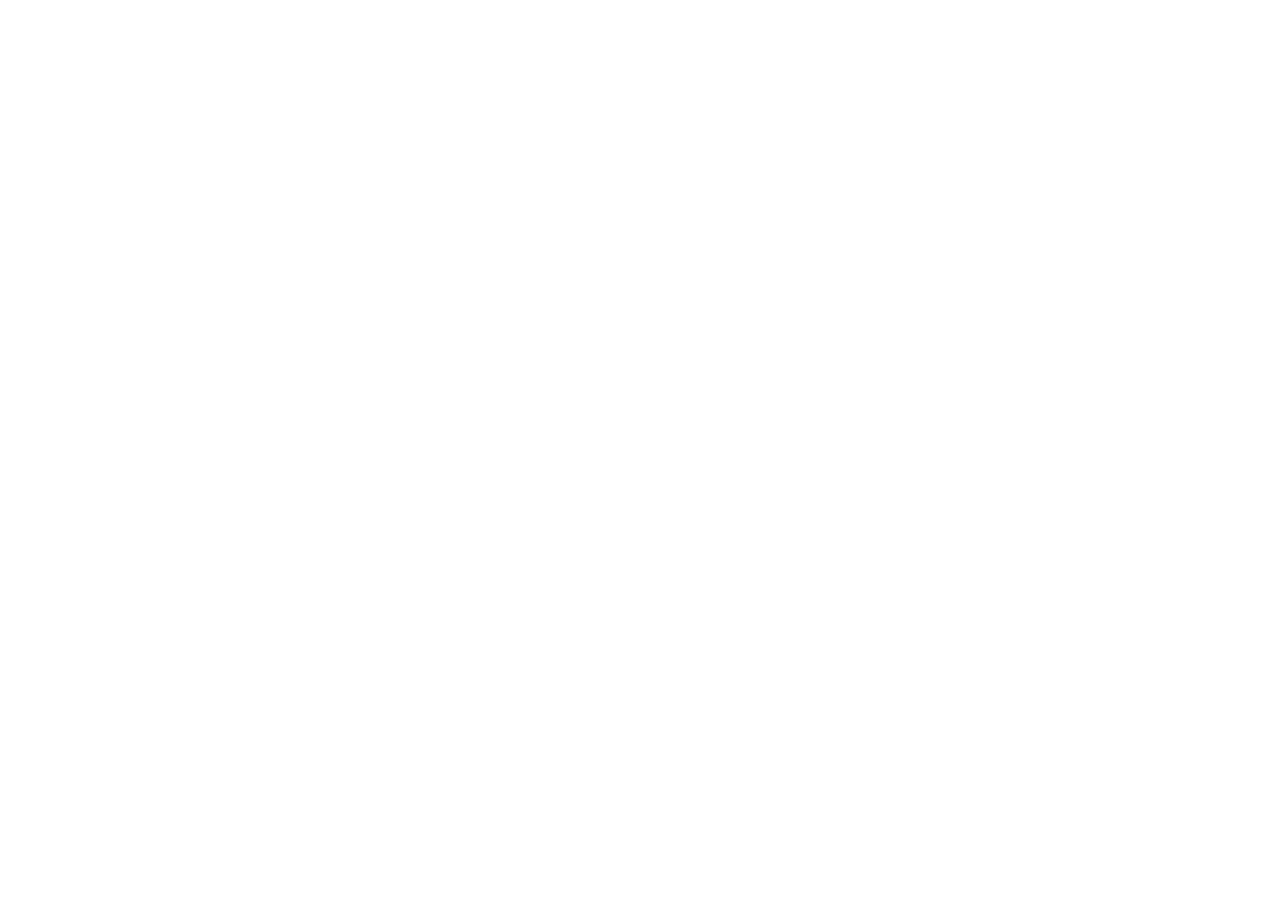
==== index.html @ 3719a11a "first commit" ====
<!DOCTYPE html>
<html lang="en">

<head>
    <meta charset="UTF-8">
    <meta http-equiv="X-UA-Compatible" content="IE=edge">
    <meta name="viewport" content="width=device-width, initial-scale=1.0">
    <title>Soccer</title>
    <link rel="stylesheet" href="style.css">
    <link href="https://cdn.jsdelivr.net/npm/bootstrap@5.2.0/dist/css/bootstrap.min.css" rel="stylesheet"
        integrity="sha384-gH2yIJqKdNHPEq0n4Mqa/HGKIhSkIHeL5AyhkYV8i59U5AR6csBvApHHNl/vI1Bx" crossorigin="anonymous">
    <link rel="icon" type="image/x-icon" href="/images/icon.png">
</head>

<body>


    <!------------------script ----------- -->
    <script src="https://cdn.jsdelivr.net/npm/bootstrap@5.2.0/dist/js/bootstrap.bundle.min.js"
        integrity="sha384-A3rJD856KowSb7dwlZdYEkO39Gagi7vIsF0jrRAoQmDKKtQBHUuLZ9AsSv4jD4Xa"
        crossorigin="anonymous"></script>
    <script src="main.js"></script>
</body>

</html>
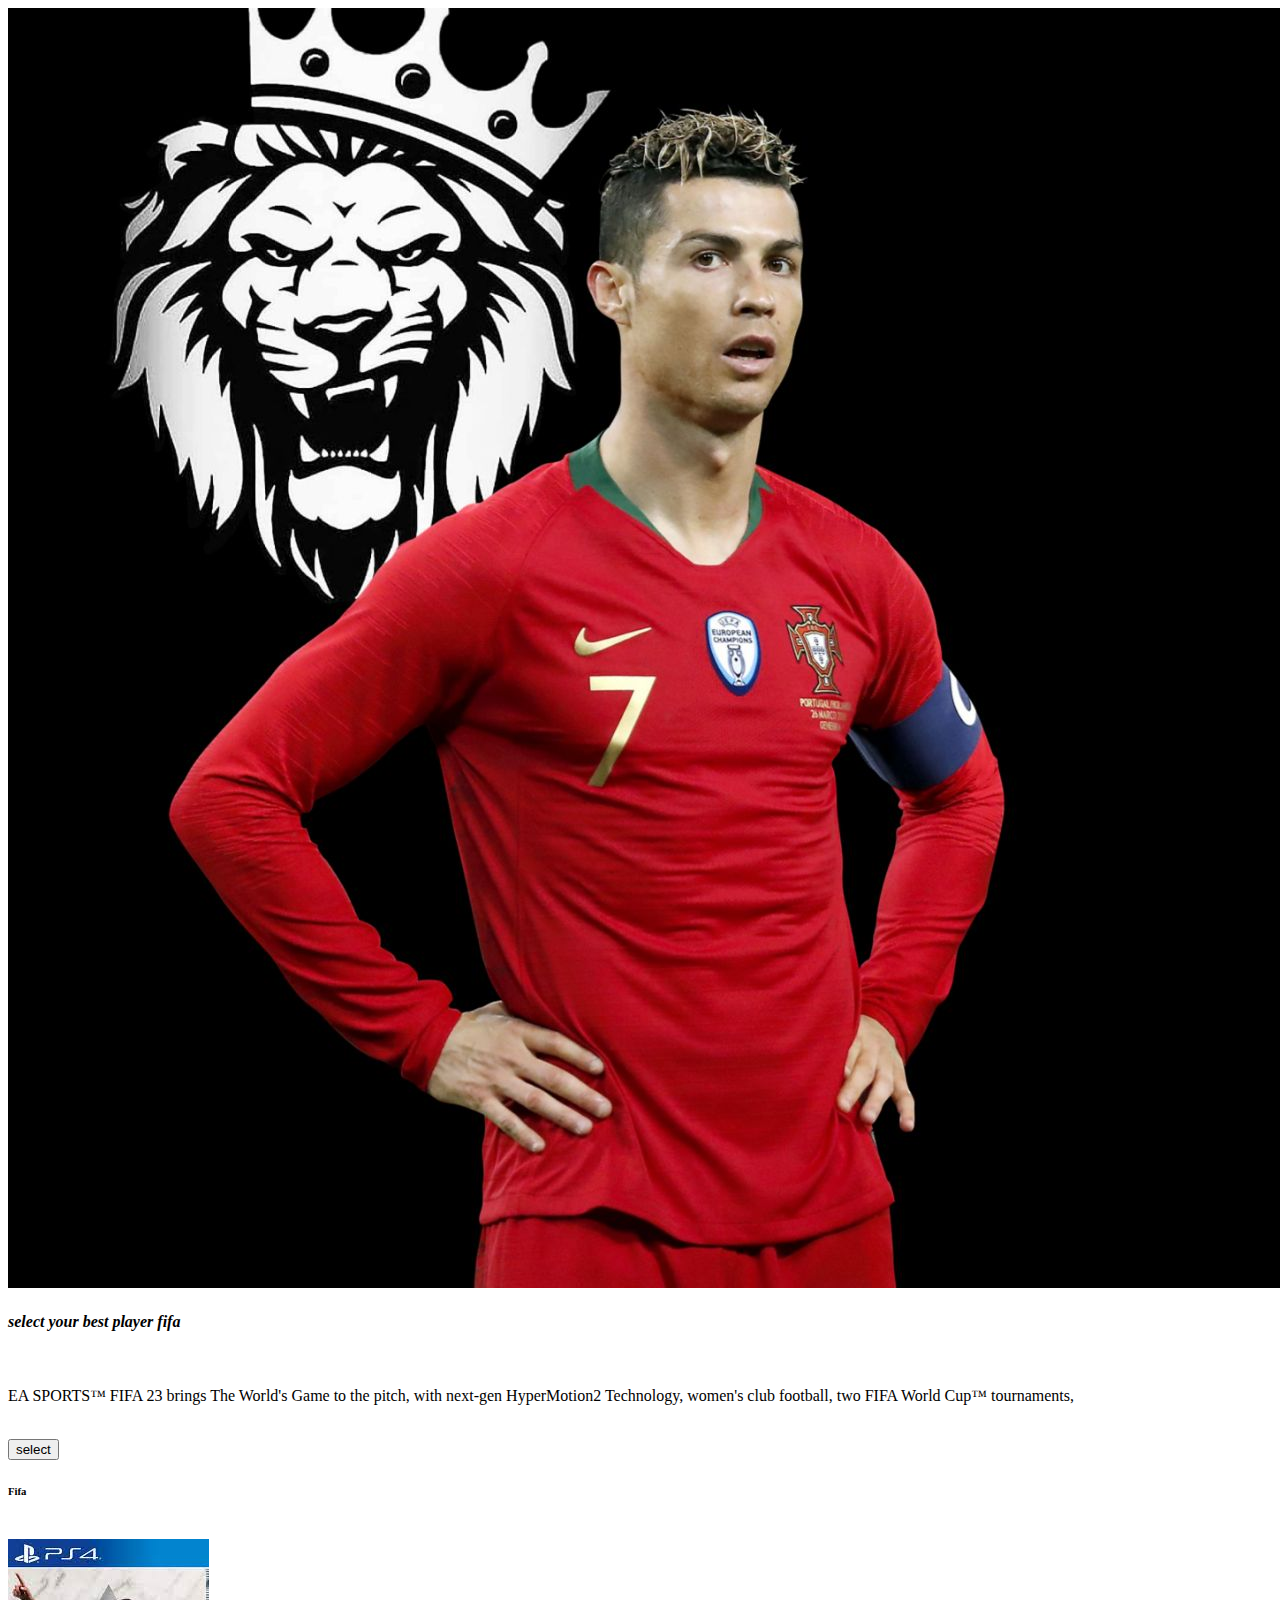
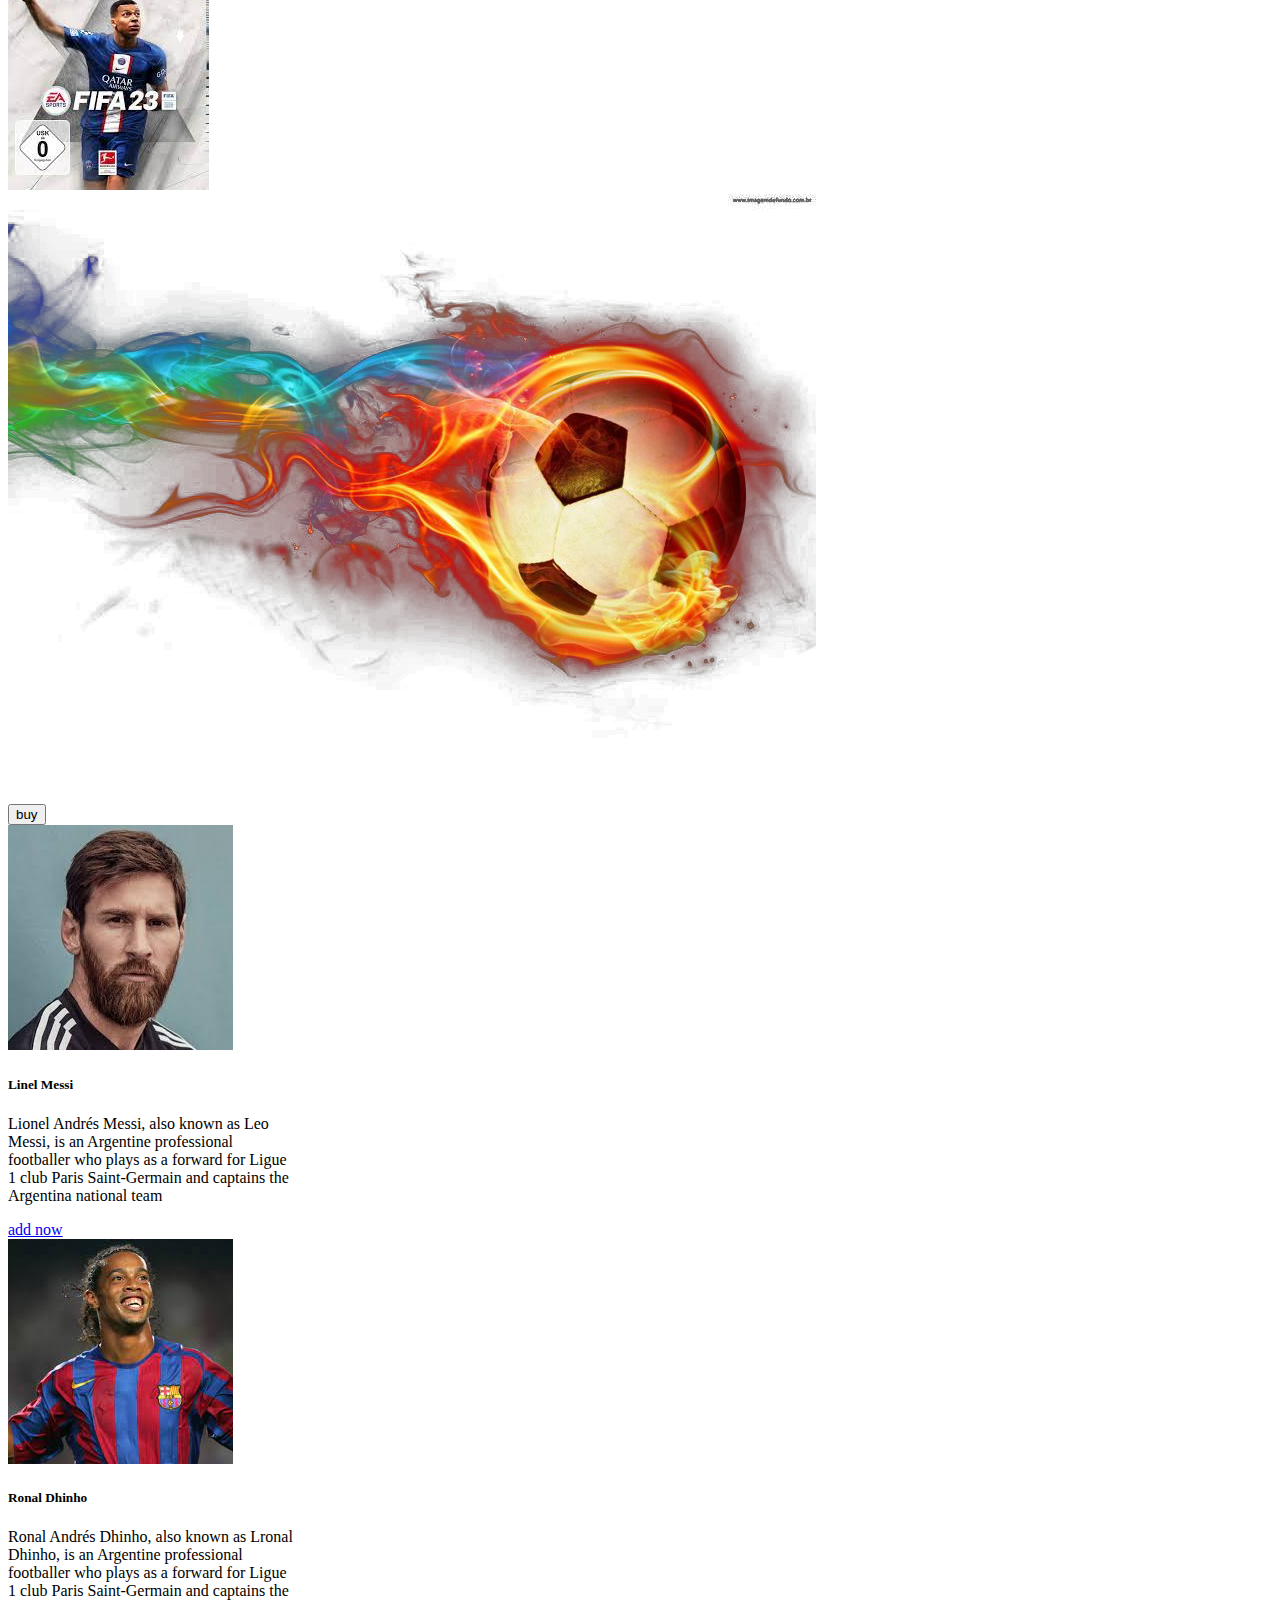
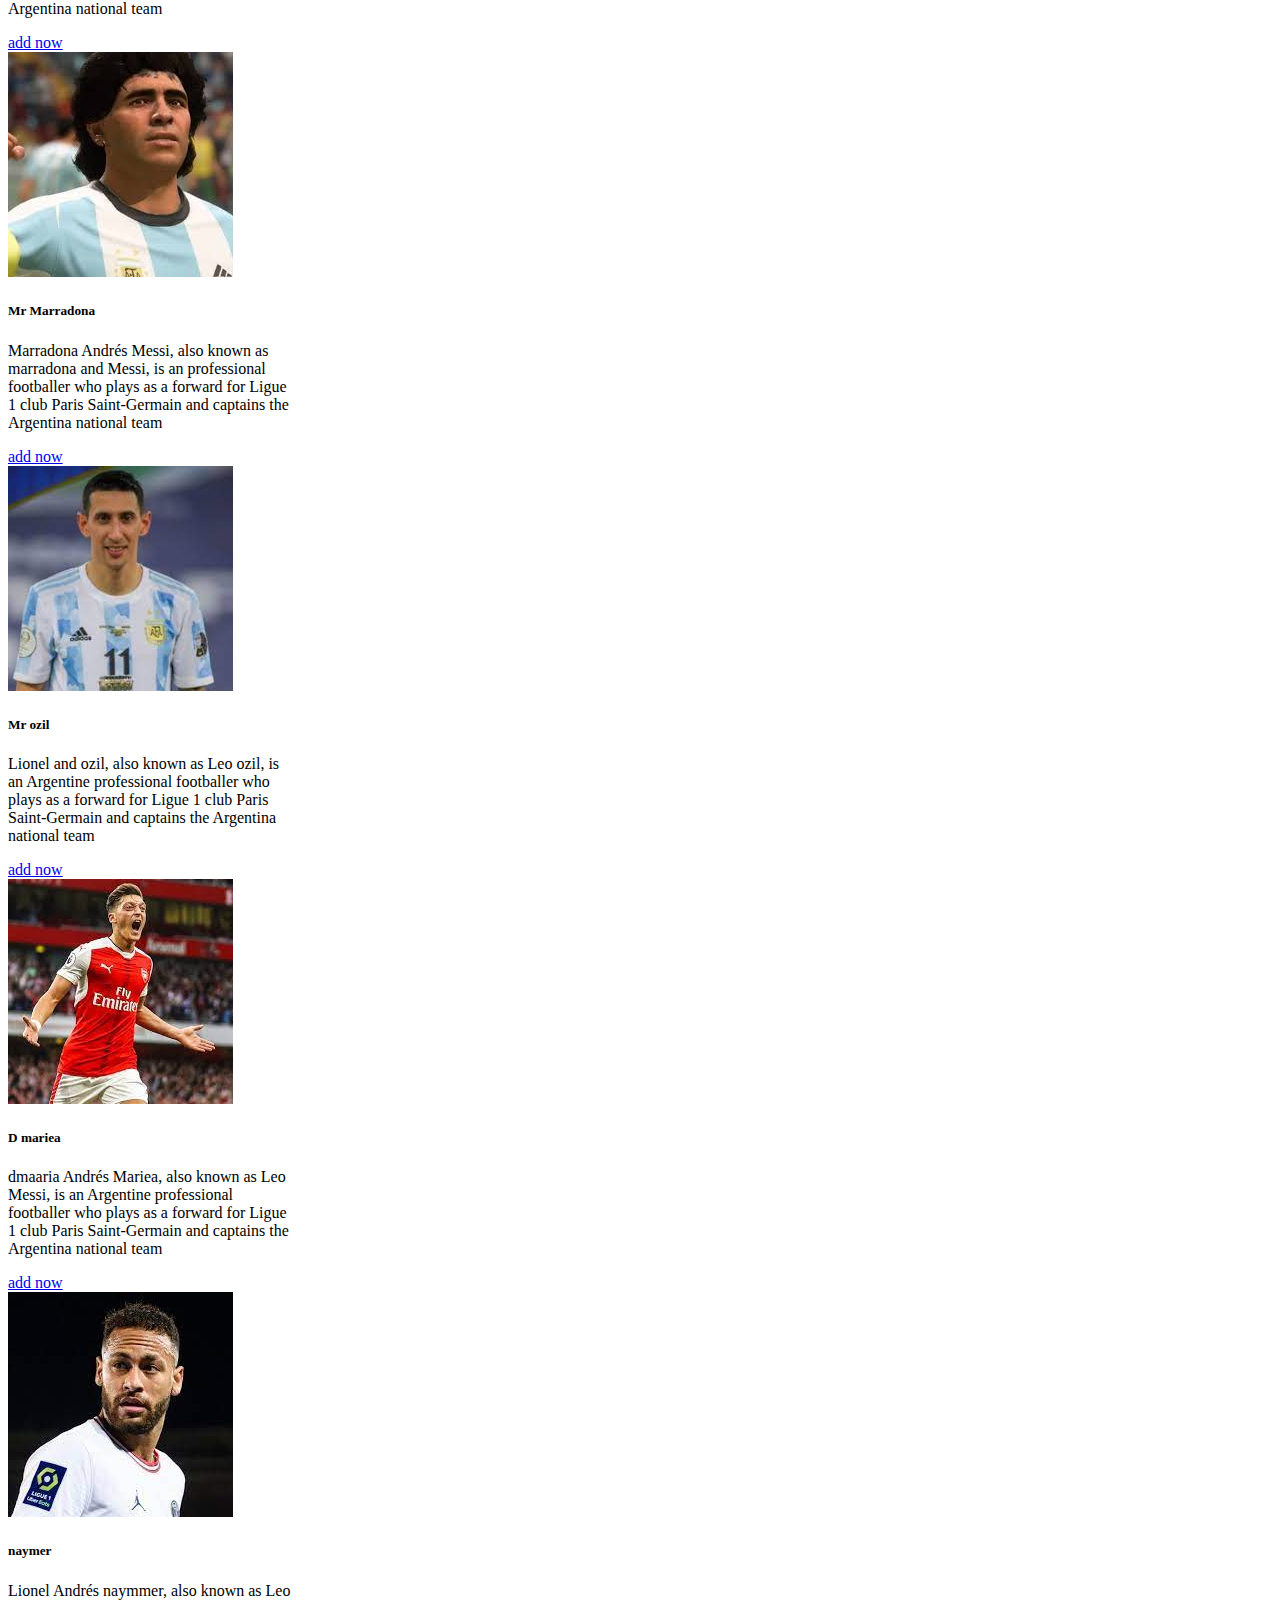
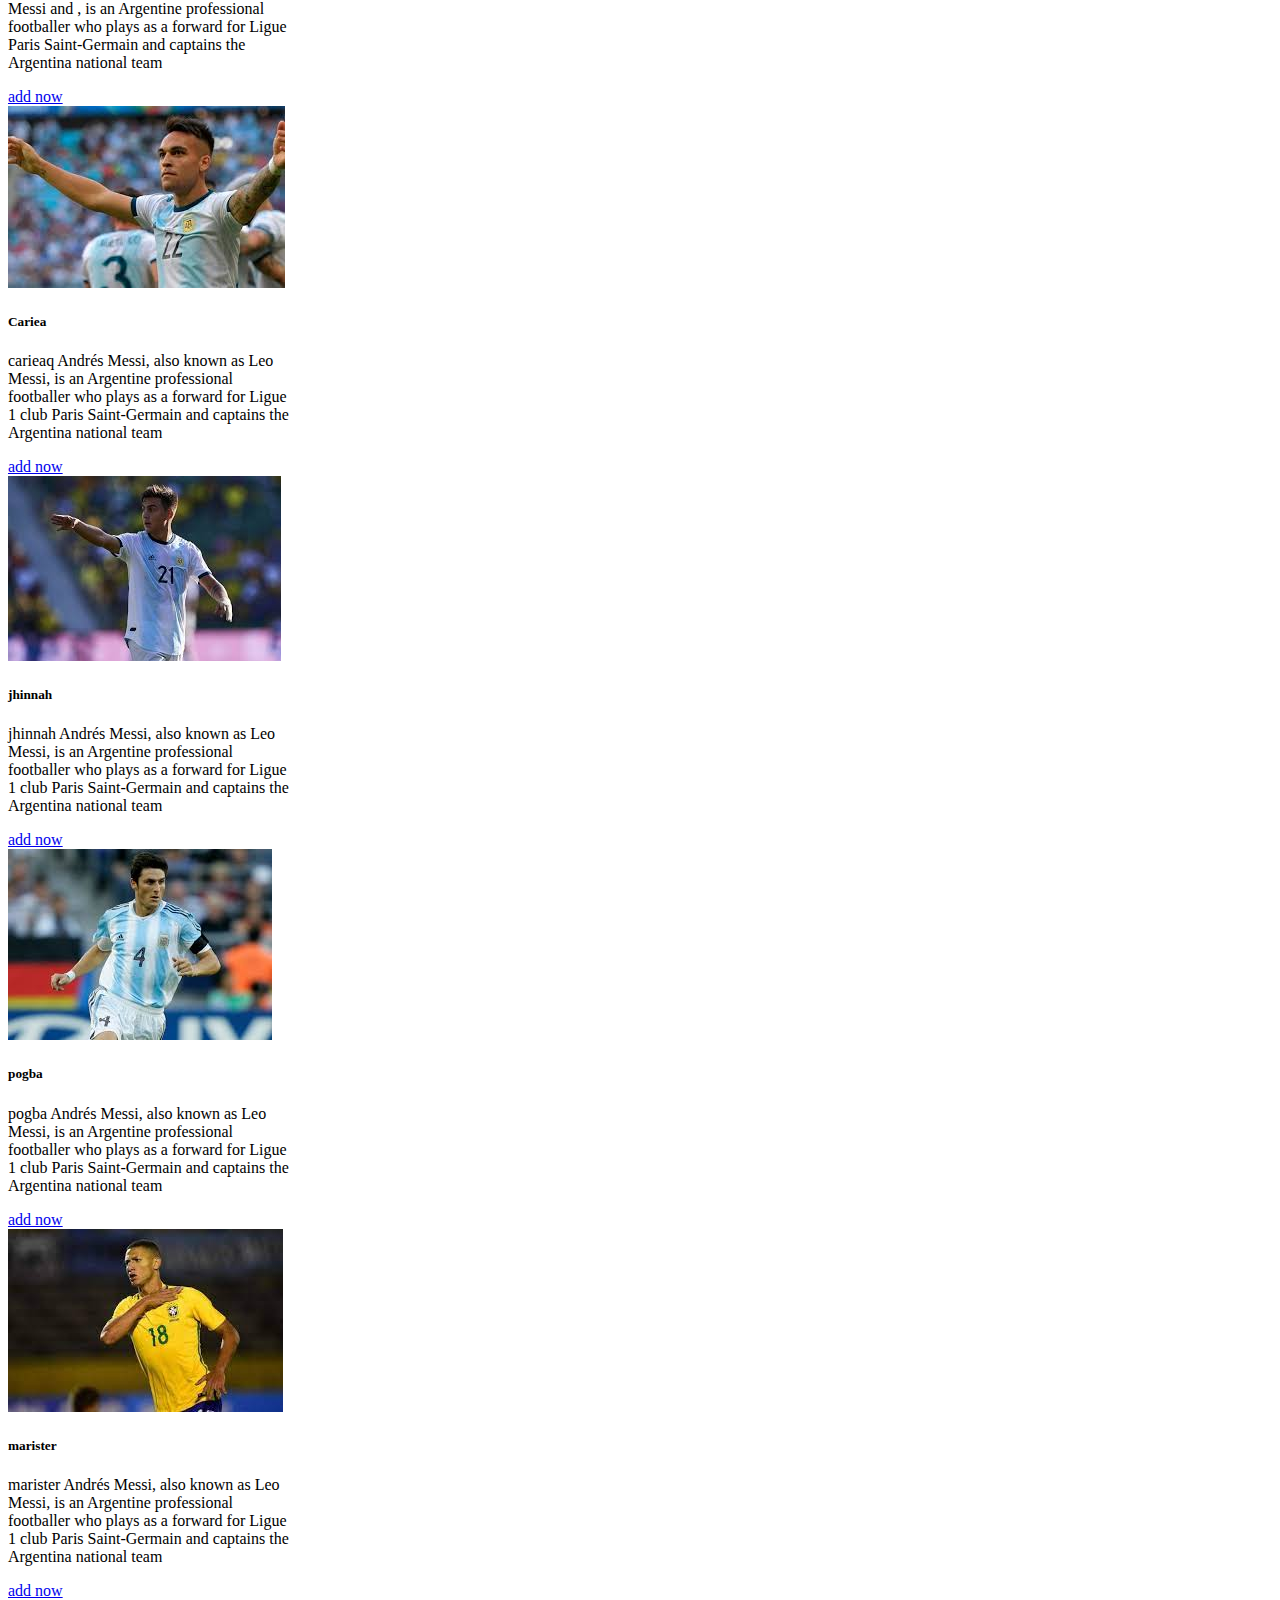
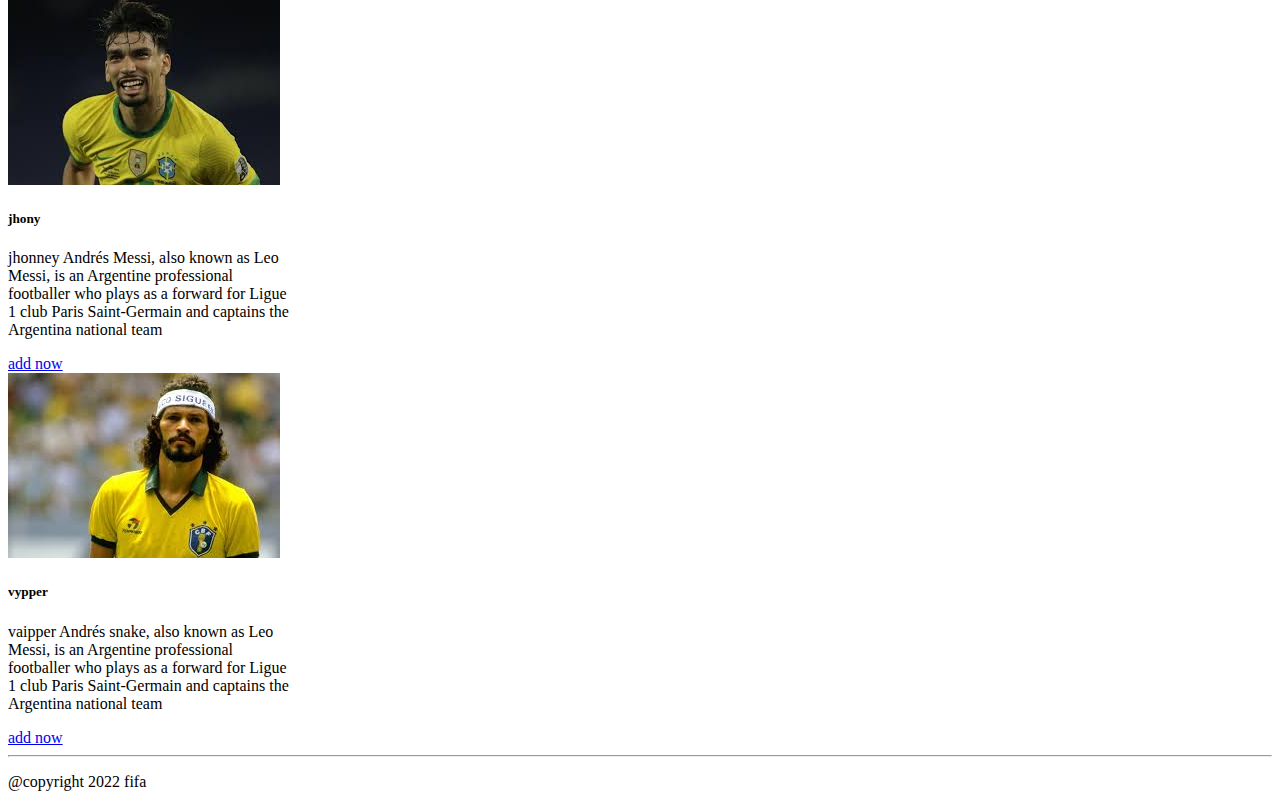
==== commit 1685f597: "fast visit" ====
--- a/index.html
+++ b/index.html
@@ -12,7 +12,219 @@
     <link rel="icon" type="image/x-icon" href="/images/icon.png">
 </head>
 
-<body>
+<body class="bg-dark">
+    <!-- heder carsul  -->
+    <header class="">
+        <div class="container text-center bg-black">
+            <div class="row">
+                <div class="col">
+                    <img class="img-fluid" src="images/ronaldo1.jpg" alt="" srcset="">
+                </div>
+                <div class="col">
+                    <h4> <i class="text-primary pt-5 font-bold">select your best player fifa</i></h4>
+                    <br>
+                    <p class="text-white">EA SPORTS™ FIFA 23 brings The World's Game to the pitch, with next-gen
+                        HyperMotion2
+                        Technology, women's club football, two FIFA World Cup™ tournaments,</p>
+                    <br>
+                    <button class="bg-success rounded text-white">select</button>
+                </div>
+                <div class="col">
+                    <h6 class="font-bold text-danger">Fifa</h6>
+                    <br>
+                    <img class="img-fluid w-25" src="images/download.jpeg" alt="" srcset="">
+                    <br>
+                    <img class="img-fluid w-25 mb-3" src="images/pngwing.com.png" alt="">
+
+                    <br>
+                    <button class="text-white bg-success rounded font-bold">buy</button>
+                </div>
+            </div>
+        </div>
+    </header>
+
+    <!-- heder carsul end  -->
+    <main>
+        <section class="container mt-5">
+            <!-- fast start card  -->
+            <div class="container text-center">
+                <div class="row">
+                    <div class="col">
+                        <div class="card" style="width: 18rem;">
+                            <img src="images/images1.jpeg" class="card-img-top" alt="...">
+                            <div class="card-body">
+                                <h5 class="card-title">Linel Messi</h5>
+                                <p class="card-text">Lionel Andrés Messi, also known as Leo Messi, is an Argentine
+                                    professional footballer who plays as a forward for Ligue 1 club Paris Saint-Germain
+                                    and captains the Argentina national team</p>
+                                <a href="#" class="btn btn-primary">add now</a>
+                            </div>
+                        </div>
+                    </div>
+                    <div class="col">
+                        <div class="card" style="width: 18rem;">
+                            <img src="images/download (2).jpeg" class="card-img-top" alt="...">
+                            <div class="card-body">
+                                <h5 class="card-title">Ronal Dhinho</h5>
+                                <p class="card-text">Ronal Andrés Dhinho, also known as Lronal Dhinho, is an Argentine
+                                    professional footballer who plays as a forward for Ligue 1 club Paris Saint-Germain
+                                    and captains the Argentina national team</p>
+                                <a href="#" class="btn btn-primary">add now</a>
+                            </div>
+                        </div>
+                    </div>
+                    <div class="col">
+                        <div class="card" style="width: 18rem;">
+                            <img src="images/images3.jpeg" class="card-img-top" alt="...">
+                            <div class="card-body">
+                                <h5 class="card-title">Mr Marradona</h5>
+                                <p class="card-text">Marradona Andrés Messi, also known as marradona and Messi, is an
+                                    professional footballer who plays as a forward for Ligue 1 club Paris
+                                    Saint-Germain and captains the Argentina national team</p>
+                                <a href="#" class="btn btn-primary">add now</a>
+                            </div>
+                        </div>
+                    </div>
+                </div>
+            </div>
+            <!-- fast end card -->
+
+            <!-- secend start card -->
+            <div class="container text-center mt-3">
+                <div class="row">
+                    <div class="col">
+                        <div class="card" style="width: 18rem;">
+                            <img src="images/download (4).jpeg" class="card-img-top" alt="...">
+                            <div class="card-body">
+                                <h5 class="card-title">Mr ozil</h5>
+                                <p class="card-text">Lionel and ozil, also known as Leo ozil, is an Argentine
+                                    professional footballer who plays as a forward for Ligue 1 club Paris Saint-Germain
+                                    and captains the Argentina national team</p>
+                                <a href="#" class="btn btn-primary">add now</a>
+                            </div>
+                        </div>
+                    </div>
+                    <div class="col">
+                        <div class="card" style="width: 18rem;">
+                            <img src="images/download (5).jpeg" class="card-img-top" alt="...">
+                            <div class="card-body">
+                                <h5 class="card-title">D mariea</h5>
+                                <p class="card-text">dmaaria Andrés Mariea, also known as Leo Messi, is an Argentine
+                                    professional footballer who plays as a forward for Ligue 1 club Paris Saint-Germain
+                                    and captains the Argentina national team</p>
+                                <a href="#" class="btn btn-primary">add now</a>
+                            </div>
+                        </div>
+                    </div>
+                    <div class="col">
+                        <div class="card" style="width: 18rem;">
+                            <img src="images/download (6).jpeg" class="card-img-top" alt="...">
+                            <div class="card-body">
+                                <h5 class="card-title">naymer</h5>
+                                <p class="card-text">Lionel Andrés naymmer, also known as Leo Messi and , is an
+                                    Argentine professional footballer who plays as a forward for Ligue Paris
+                                    Saint-Germain and captains the Argentina national team</p>
+                                <a href="#" class="btn btn-primary">add now</a>
+                            </div>
+                        </div>
+                    </div>
+                </div>
+            </div>
+            <!-- secend end card  -->
+            <!-- third start card  -->
+            <div class="container text-center mt-3">
+                <div class="row">
+                    <div class="col">
+                        <div class="card" style="width: 18rem;">
+                            <img src="images/images7.jpeg" class="card-img-top" alt="...">
+                            <div class="card-body">
+                                <h5 class="card-title">Cariea</h5>
+                                <p class="card-text">carieaq Andrés Messi, also known as Leo Messi, is an Argentine
+                                    professional footballer who plays as a forward for Ligue 1 club Paris Saint-Germain
+                                    and captains the Argentina national team</p>
+                                <a href="#" class="btn btn-primary">add now</a>
+                            </div>
+                        </div>
+                    </div>
+                    <div class="col">
+                        <div class="card" style="width: 18rem;">
+                            <img src="images/images8.jpeg" class="card-img-top" alt="...">
+                            <div class="card-body">
+                                <h5 class="card-title">jhinnah</h5>
+                                <p class="card-text">jhinnah Andrés Messi, also known as Leo Messi, is an Argentine
+                                    professional footballer who plays as a forward for Ligue 1 club Paris Saint-Germain
+                                    and captains the Argentina national team</p>
+                                <a href="#" class="btn btn-primary">add now</a>
+                            </div>
+                        </div>
+                    </div>
+                    <div class="col">
+                        <div class="card" style="width: 18rem;">
+                            <img src="images/images9.jpeg" class="card-img-top" alt="...">
+                            <div class="card-body">
+                                <h5 class="card-title">pogba</h5>
+                                <p class="card-text">pogba Andrés Messi, also known as Leo Messi, is an Argentine
+                                    professional footballer who plays as a forward for Ligue 1 club Paris Saint-Germain
+                                    and captains the Argentina national team</p>
+                                <a href="#" class="btn btn-primary">add now</a>
+                            </div>
+                        </div>
+                    </div>
+                </div>
+            </div>
+            <!-- fourd end card  -->
+            <div class="container text-center mt-3">
+                <div class="row">
+                    <div class="col">
+                        <div class="card" style="width: 18rem;">
+                            <img src="images/download (10).jpeg" class="card-img-top" alt="...">
+                            <div class="card-body">
+                                <h5 class="card-title">marister</h5>
+                                <p class="card-text"> marister Andrés Messi, also known as Leo Messi, is an Argentine
+                                    professional footballer who plays as a forward for Ligue 1 club Paris Saint-Germain
+                                    and captains the Argentina national team</p>
+                                <a href="#" class="btn btn-primary">add now</a>
+                            </div>
+                        </div>
+                    </div>
+                    <div class="col">
+                        <div class="card" style="width: 18rem;">
+                            <img src="images/images11.jpeg" class="card-img-top" alt="...">
+                            <div class="card-body">
+                                <h5 class="card-title">jhony</h5>
+                                <p class="card-text">jhonney Andrés Messi, also known as Leo Messi, is an Argentine
+                                    professional footballer who plays as a forward for Ligue 1 club Paris Saint-Germain
+                                    and captains the Argentina national team</p>
+                                <a href="#" class="btn btn-primary">add now
+                                </a>
+                            </div>
+                        </div>
+                    </div>
+                    <div class="col">
+                        <div class="card" style="width: 18rem;">
+                            <img src="images/images13.jpeg" class="card-img-top" alt="...">
+                            <div class="card-body">
+                                <h5 class="card-title">vypper</h5>
+                                <p class="card-text">vaipper Andrés snake, also known as Leo Messi, is an Argentine
+                                    professional footballer who plays as a forward for Ligue 1 club Paris Saint-Germain
+                                    and captains the Argentina national team</p>
+                                <a href="#" class="btn btn-primary">add now</a>
+                            </div>
+                        </div>
+                    </div>
+                </div>
+            </div>
+            <!-- fourd end card  -->
+
+
+        </section>
+
+    </main>
+    <footer class="bg-dark mt-5 border-top">
+        <hr>
+
+        <p class="text-white font-bold text-center">@copyright 2022 fifa</p>
+    </footer>
 
 
     <!------------------script ----------- -->
--- a/style.css
+++ b/style.css
@@ -0,0 +1,9 @@
+.main {
+    background-color: black;
+    background-size: cover;
+    height: 100vh;
+    width: 100%;
+    background-position: 50% 50%;
+
+
+}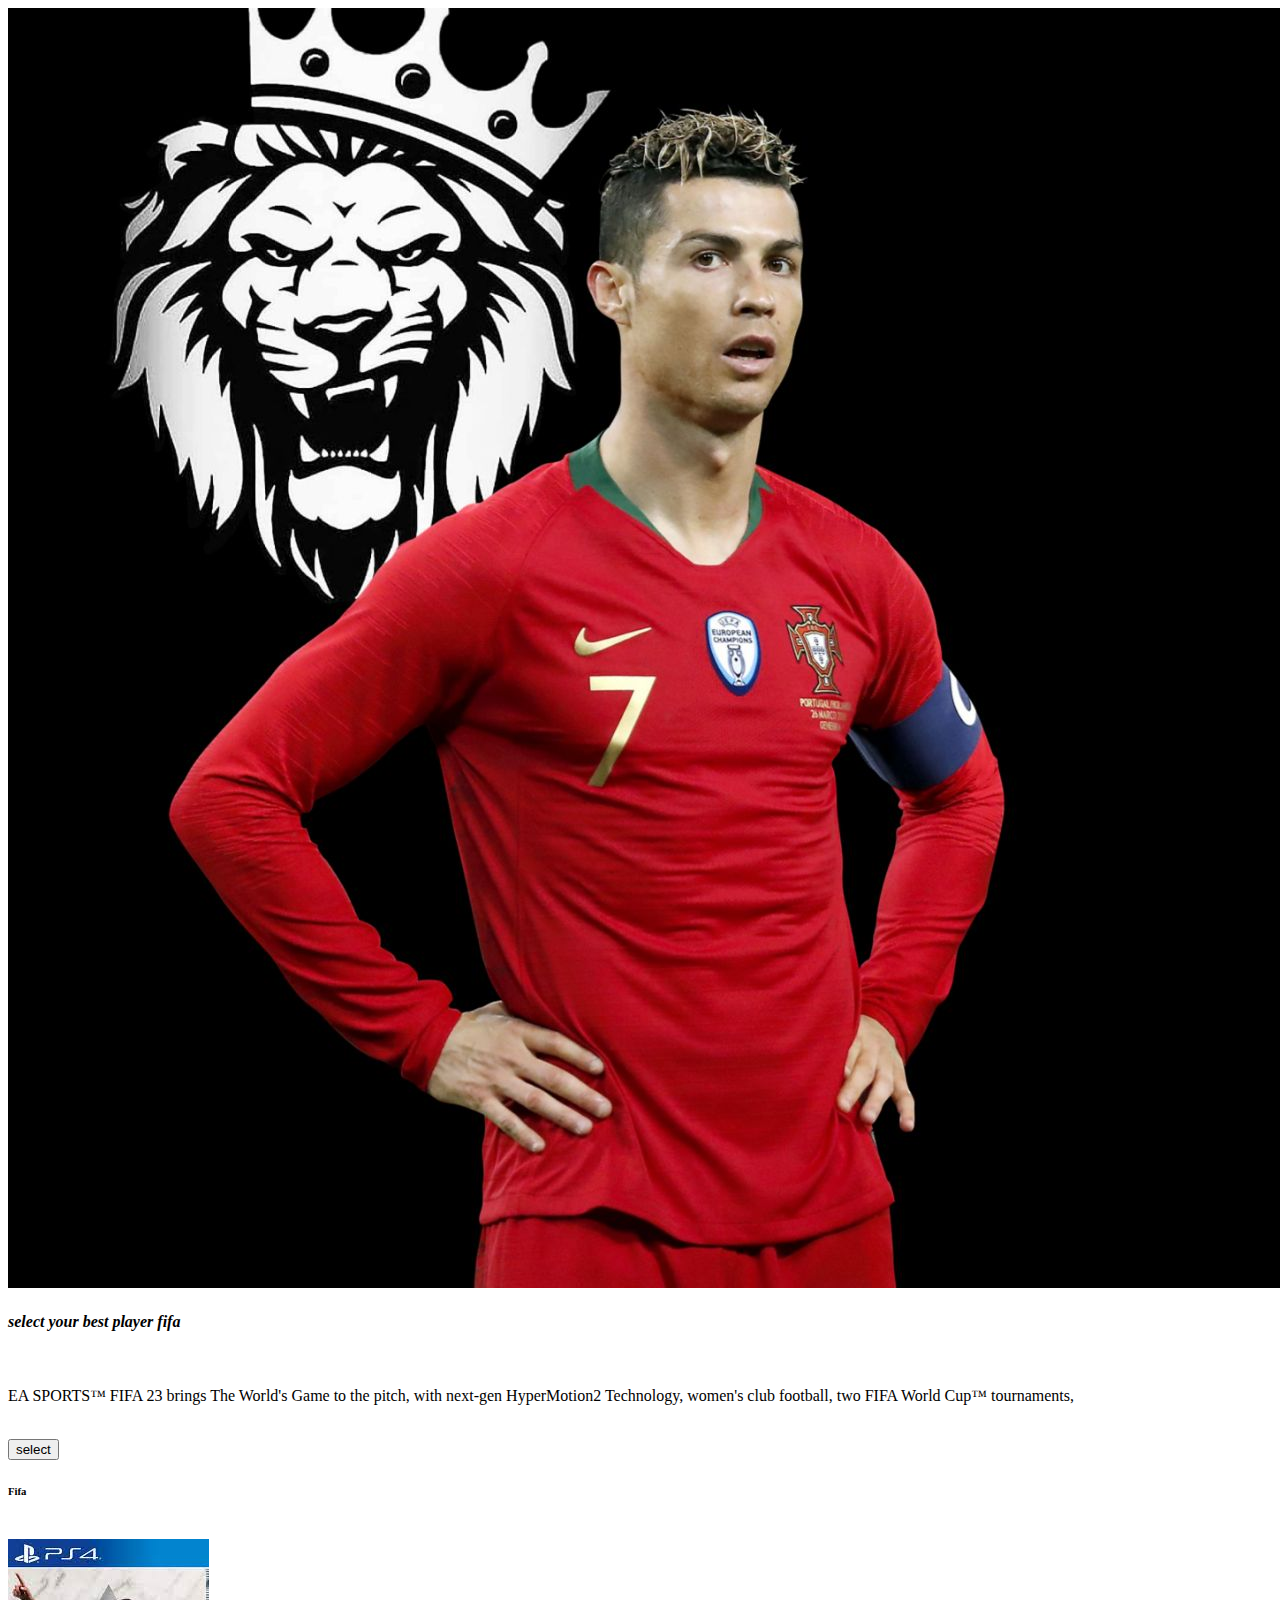
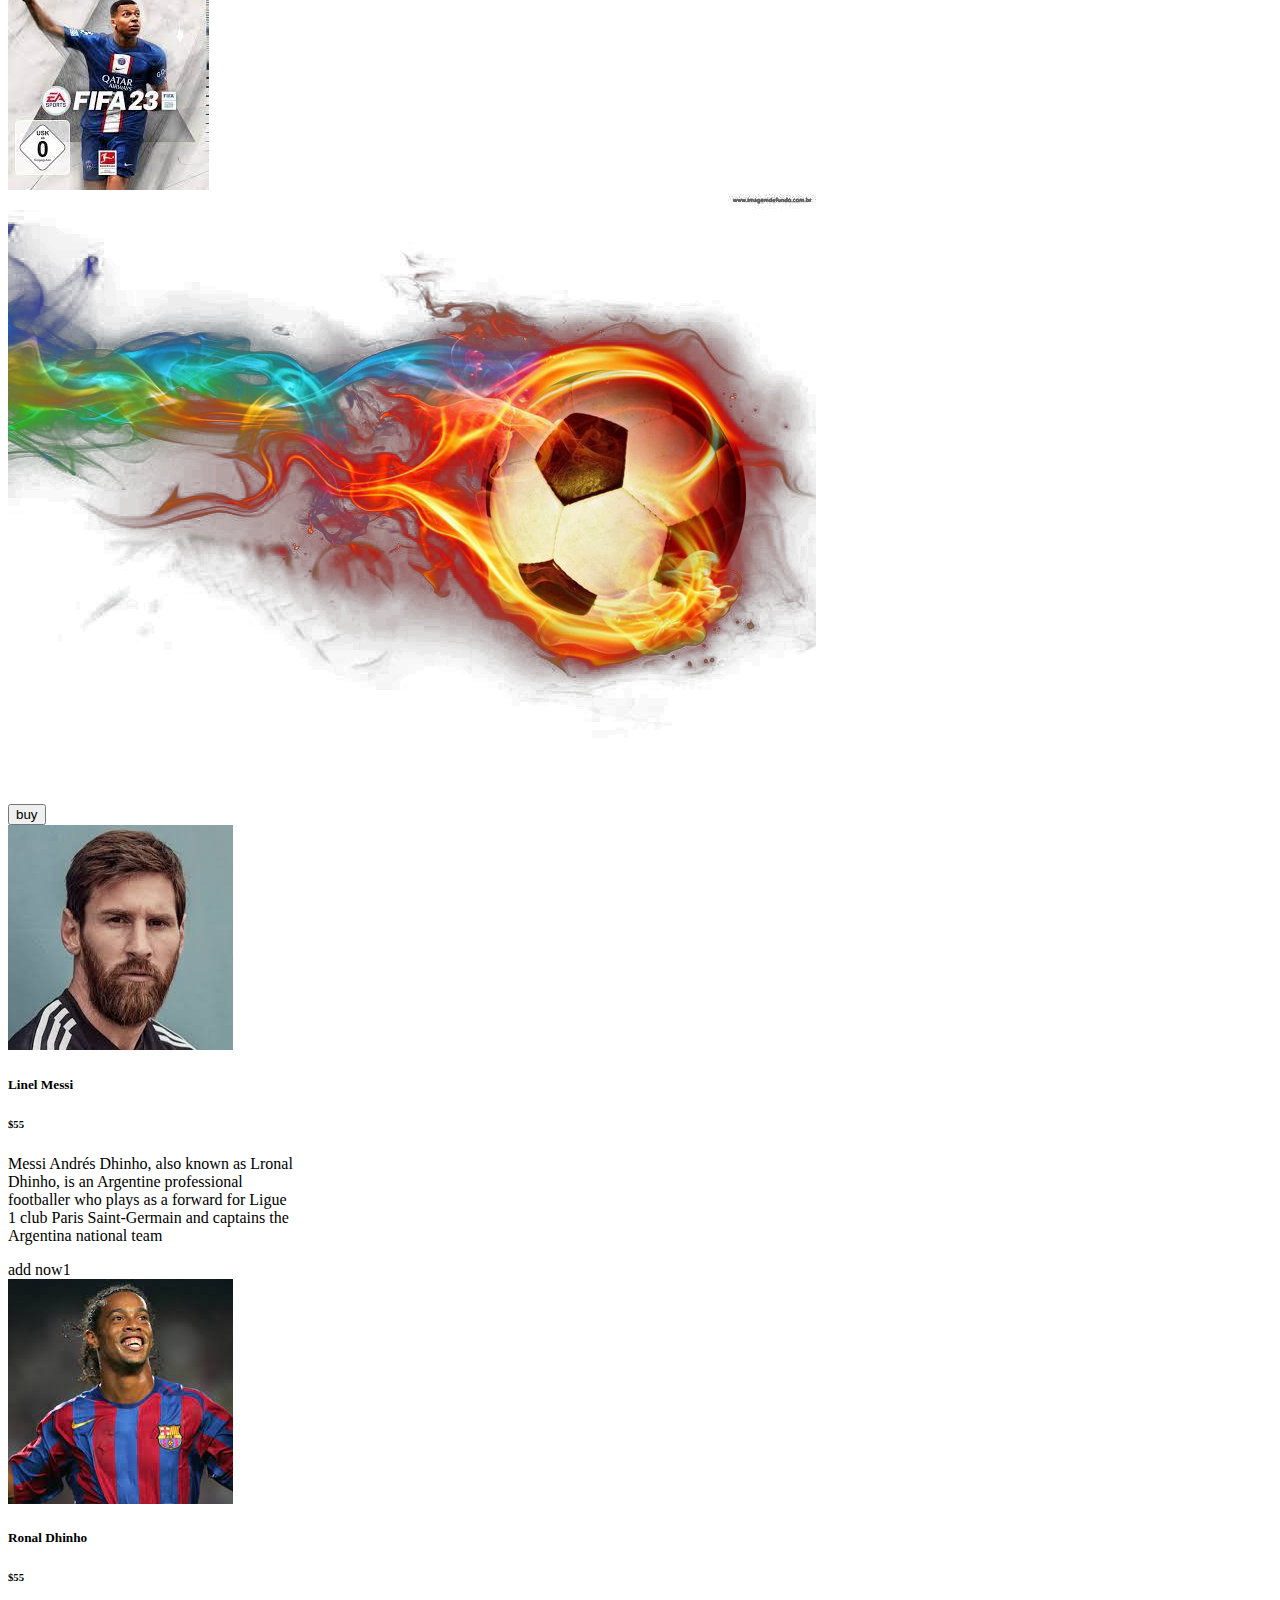
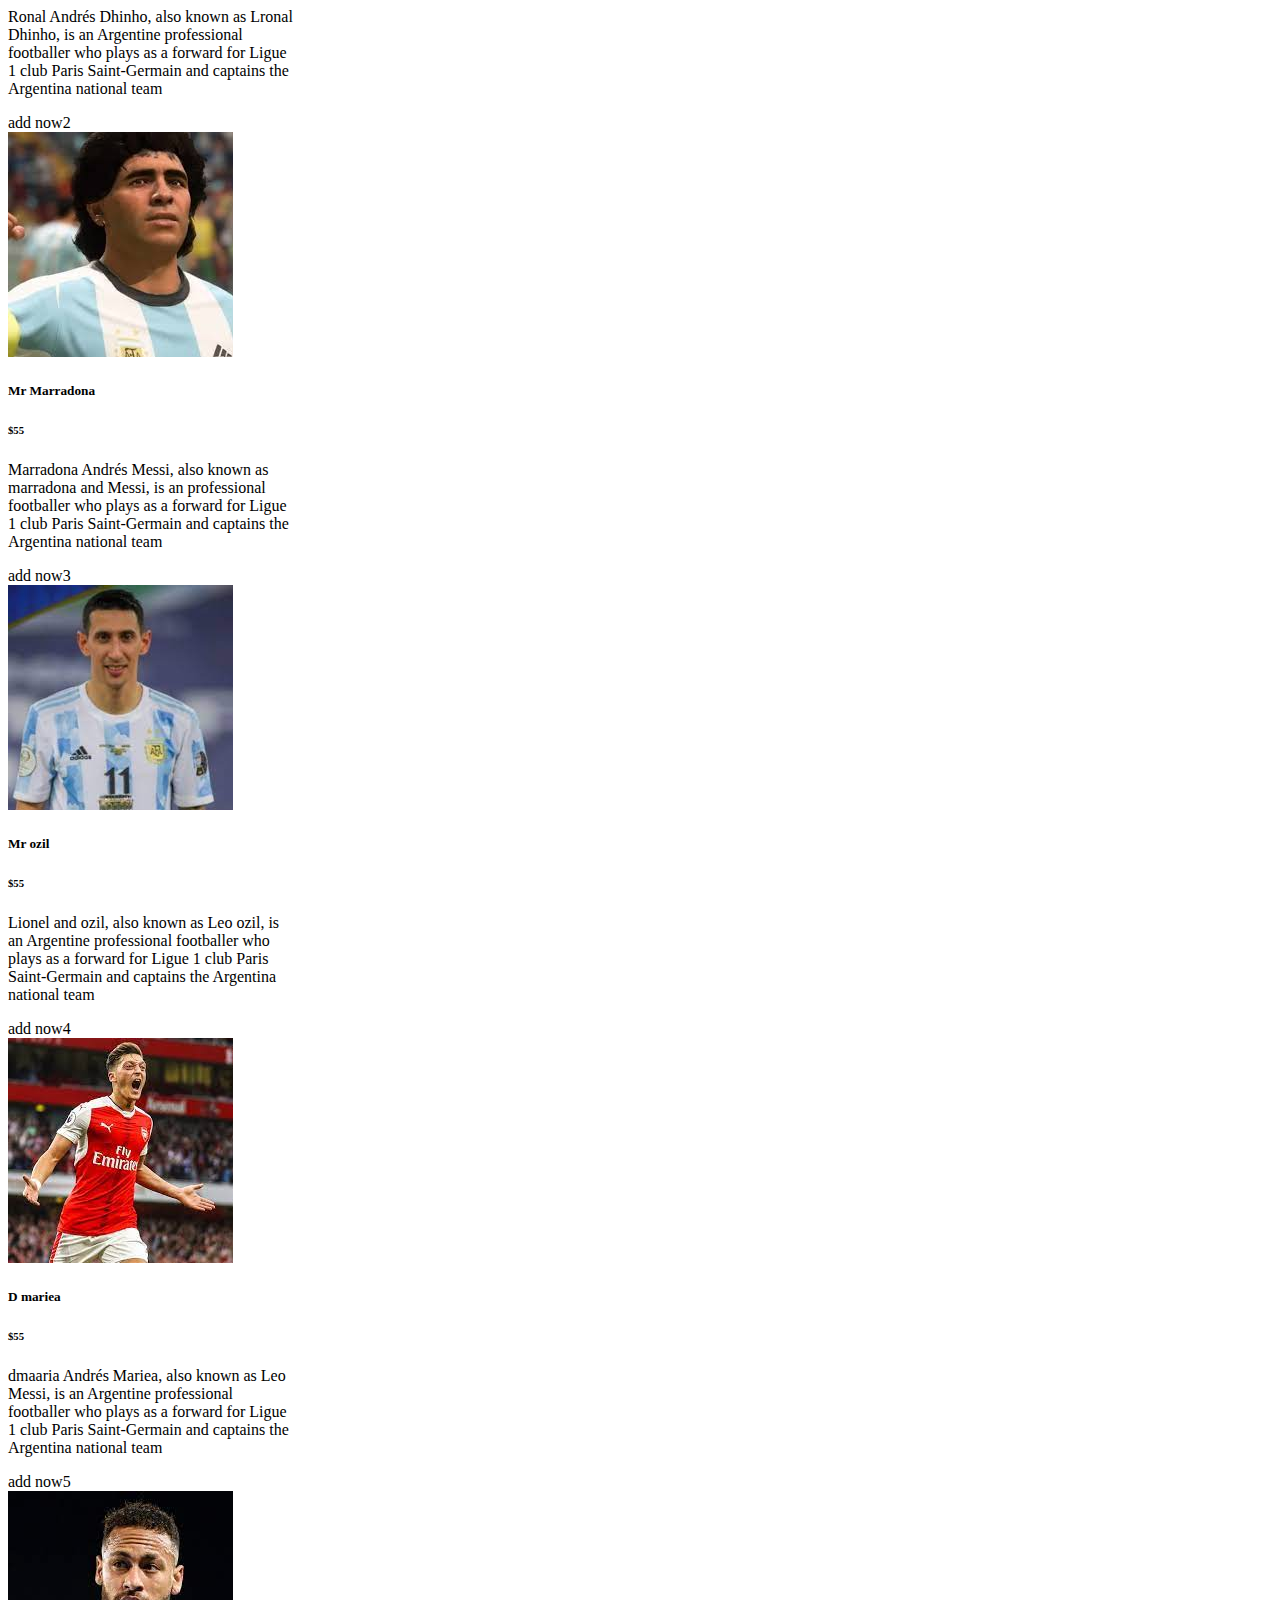
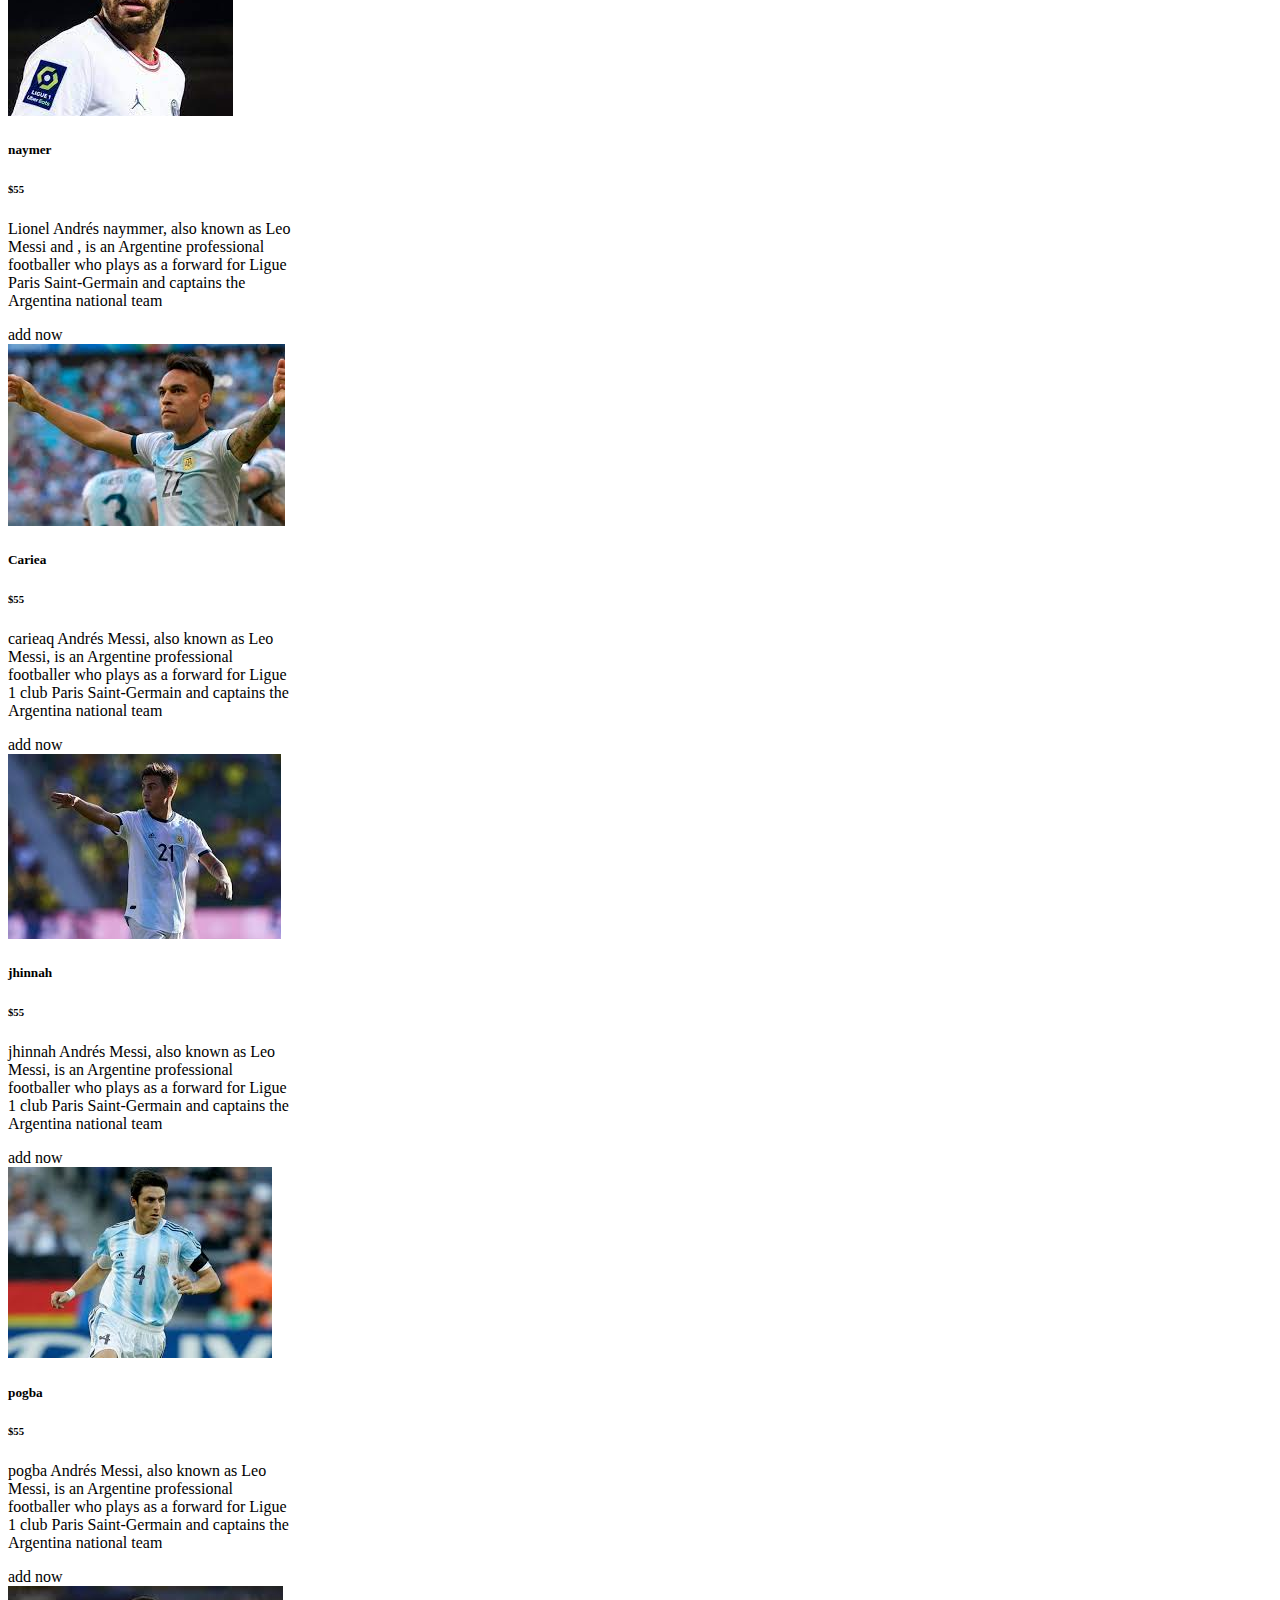
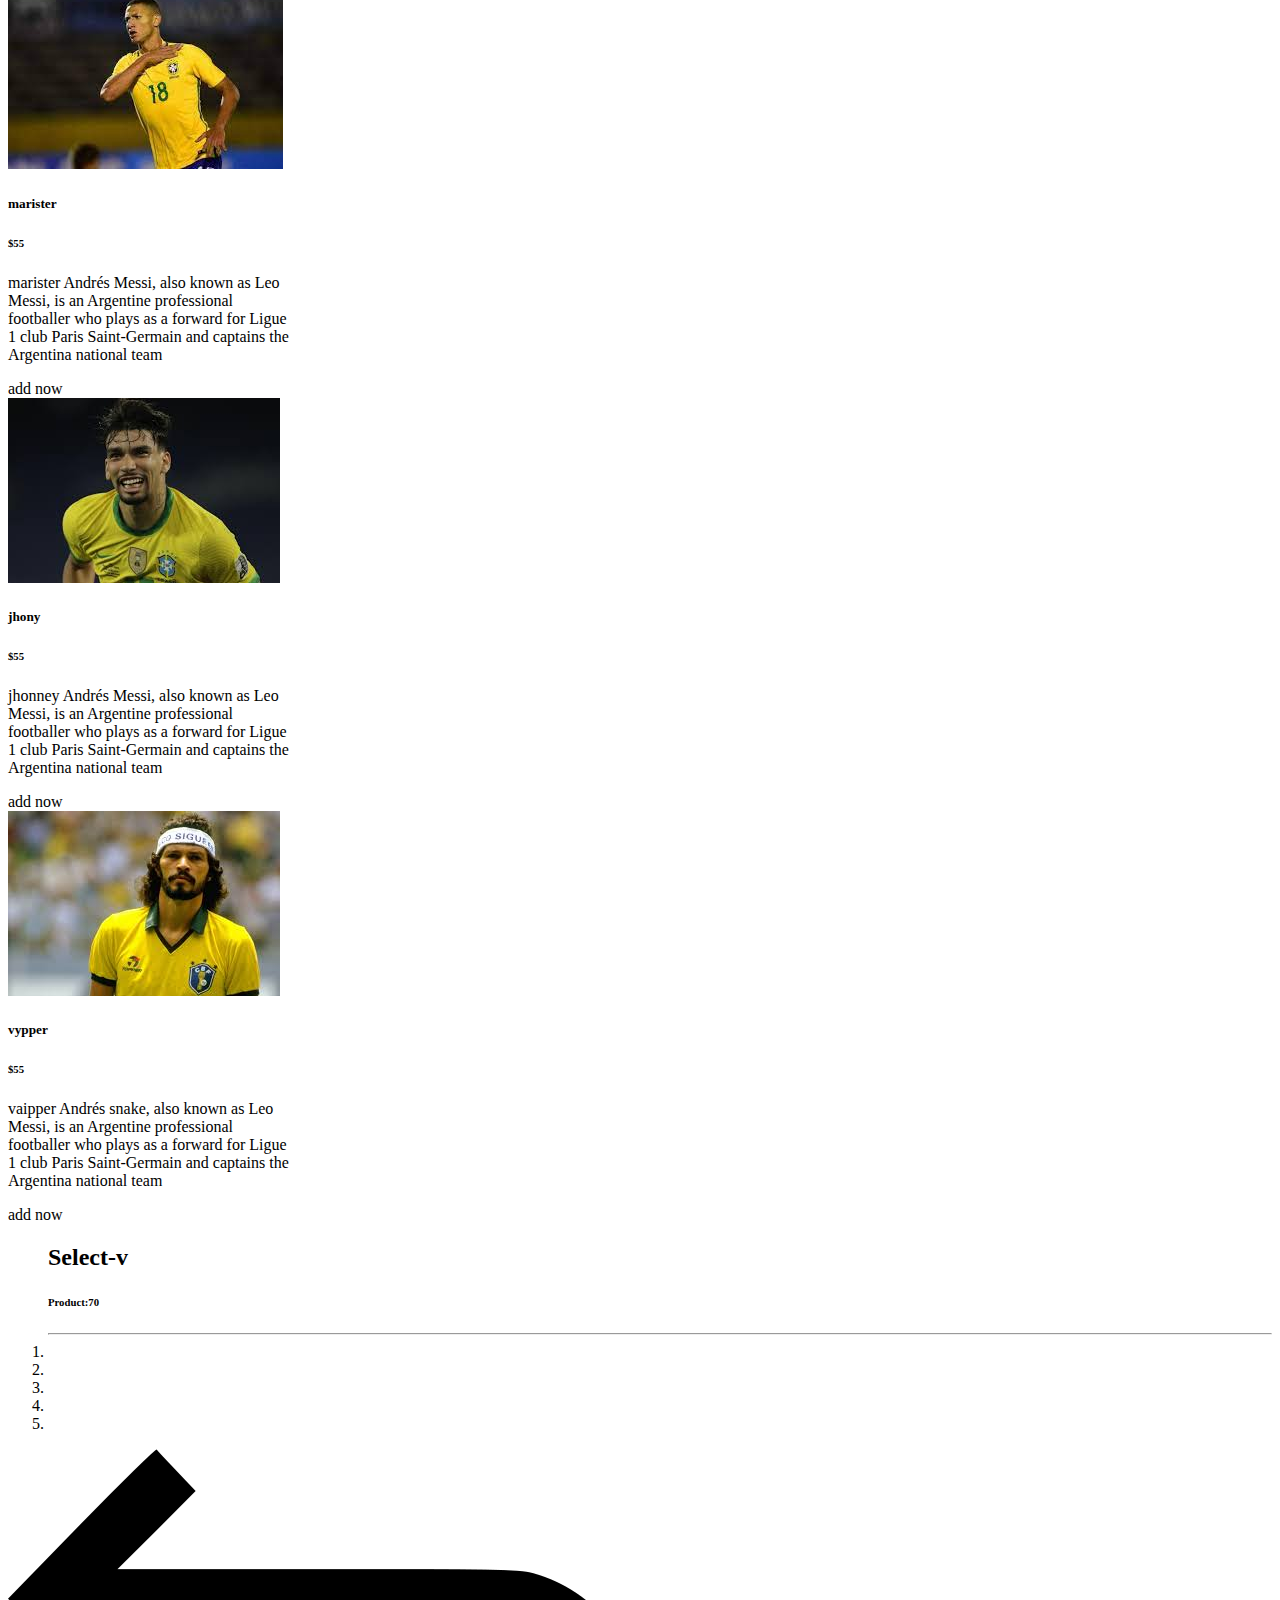
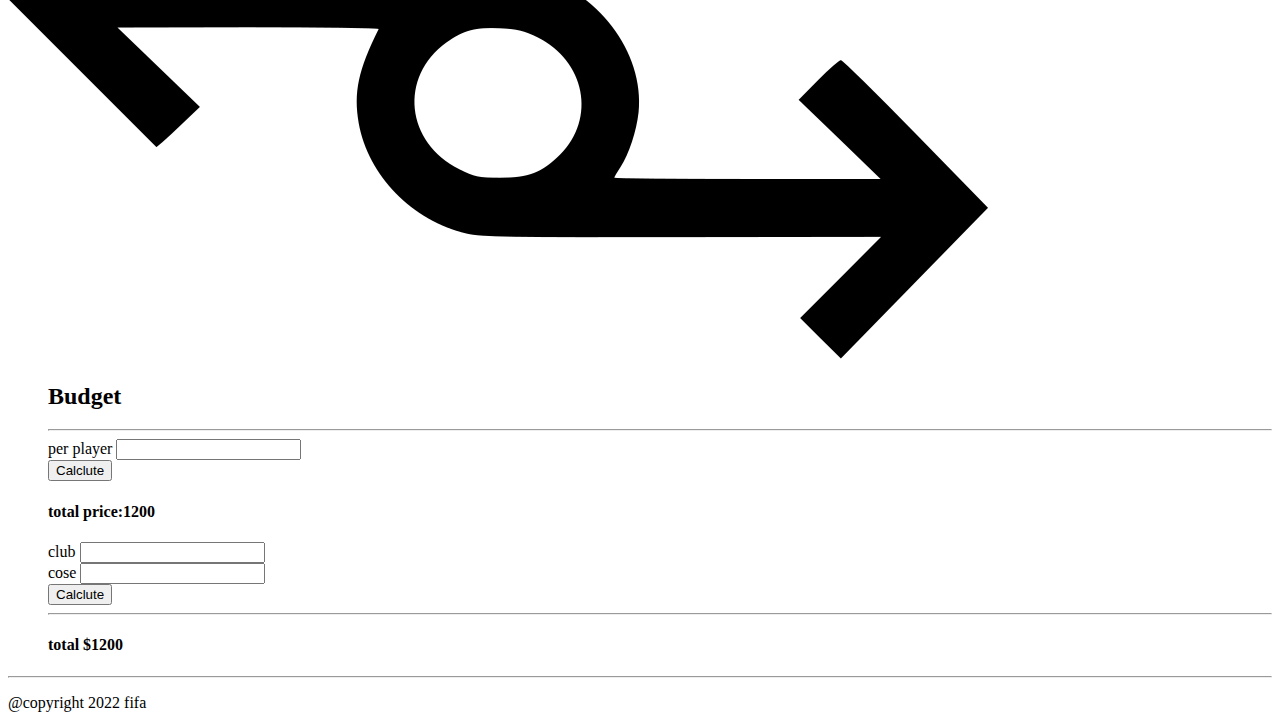
==== commit 745fe5fd: "next push" ====
--- a/index.html
+++ b/index.html
@@ -14,8 +14,8 @@
 
 <body class="bg-dark">
     <!-- heder carsul  -->
-    <header class="">
-        <div class="container text-center bg-black">
+    <header class="bg-black">
+        <div class="container text-center bg-black py-3">
             <div class="row">
                 <div class="col">
                     <img class="img-fluid" src="images/ronaldo1.jpg" alt="" srcset="">
@@ -47,17 +47,18 @@
     <main>
         <section class="container mt-5">
             <!-- fast start card  -->
-            <div class="container text-center">
-                <div class="row">
-                    <div class="col">
-                        <div class="card" style="width: 18rem;">
+            <div class="container text-center ">
+                <div id="card11" class="row">
+                    <div class="col">
+                        <div class="card bg-black" style="width: 18rem;">
                             <img src="images/images1.jpeg" class="card-img-top" alt="...">
-                            <div class="card-body">
+                            <div class="card-body text-white">
                                 <h5 class="card-title">Linel Messi</h5>
-                                <p class="card-text">Lionel Andrés Messi, also known as Leo Messi, is an Argentine
-                                    professional footballer who plays as a forward for Ligue 1 club Paris Saint-Germain
-                                    and captains the Argentina national team</p>
-                                <a href="#" class="btn btn-primary">add now</a>
+                                <h6>$<span>55</span></h6>
+                                <p class="card-text">Messi Andrés Dhinho, also known as Lronal Dhinho, is an Argentine
+                                    professional footballer who plays as a forward for Ligue 1 club Paris Saint-Germain
+                                    and captains the Argentina national team</p>
+                                <a class="btn btn-primary" onclick="adToCard(this)">add now1</a>
                             </div>
                         </div>
                     </div>
@@ -66,10 +67,11 @@
                             <img src="images/download (2).jpeg" class="card-img-top" alt="...">
                             <div class="card-body">
                                 <h5 class="card-title">Ronal Dhinho</h5>
+                                <h6>$<span>55</span></h6>
                                 <p class="card-text">Ronal Andrés Dhinho, also known as Lronal Dhinho, is an Argentine
                                     professional footballer who plays as a forward for Ligue 1 club Paris Saint-Germain
                                     and captains the Argentina national team</p>
-                                <a href="#" class="btn btn-primary">add now</a>
+                                <a class="btn btn-primary" onclick="adToCard(this)">add now2</a>
                             </div>
                         </div>
                     </div>
@@ -78,15 +80,18 @@
                             <img src="images/images3.jpeg" class="card-img-top" alt="...">
                             <div class="card-body">
                                 <h5 class="card-title">Mr Marradona</h5>
+                                <h6>$<span>55</span></h6>
                                 <p class="card-text">Marradona Andrés Messi, also known as marradona and Messi, is an
                                     professional footballer who plays as a forward for Ligue 1 club Paris
                                     Saint-Germain and captains the Argentina national team</p>
-                                <a href="#" class="btn btn-primary">add now</a>
-                            </div>
-                        </div>
-                    </div>
-                </div>
-            </div>
+                                <a class="btn btn-primary" onclick="adToCard(this)">add now3</a>
+                            </div>
+                        </div>
+                    </div>
+                </div>
+            </div>
+
+
             <!-- fast end card -->
 
             <!-- secend start card -->
@@ -97,10 +102,11 @@
                             <img src="images/download (4).jpeg" class="card-img-top" alt="...">
                             <div class="card-body">
                                 <h5 class="card-title">Mr ozil</h5>
+                                <h6>$<span>55</span></h6>
                                 <p class="card-text">Lionel and ozil, also known as Leo ozil, is an Argentine
                                     professional footballer who plays as a forward for Ligue 1 club Paris Saint-Germain
                                     and captains the Argentina national team</p>
-                                <a href="#" class="btn btn-primary">add now</a>
+                                <a class="btn btn-primary" onclick="adToCard(this)">add now4</a>
                             </div>
                         </div>
                     </div>
@@ -109,10 +115,11 @@
                             <img src="images/download (5).jpeg" class="card-img-top" alt="...">
                             <div class="card-body">
                                 <h5 class="card-title">D mariea</h5>
+                                <h6>$<span>55</span></h6>
                                 <p class="card-text">dmaaria Andrés Mariea, also known as Leo Messi, is an Argentine
                                     professional footballer who plays as a forward for Ligue 1 club Paris Saint-Germain
                                     and captains the Argentina national team</p>
-                                <a href="#" class="btn btn-primary">add now</a>
+                                <a class="btn btn-primary" onclick="adToCard(this)">add now5</a>
                             </div>
                         </div>
                     </div>
@@ -121,10 +128,11 @@
                             <img src="images/download (6).jpeg" class="card-img-top" alt="...">
                             <div class="card-body">
                                 <h5 class="card-title">naymer</h5>
+                                <h6>$<span>55</span></h6>
                                 <p class="card-text">Lionel Andrés naymmer, also known as Leo Messi and , is an
                                     Argentine professional footballer who plays as a forward for Ligue Paris
                                     Saint-Germain and captains the Argentina national team</p>
-                                <a href="#" class="btn btn-primary">add now</a>
+                                <a class="btn btn-primary" onclick="adToCard(this)">add now</a>
                             </div>
                         </div>
                     </div>
@@ -139,10 +147,11 @@
                             <img src="images/images7.jpeg" class="card-img-top" alt="...">
                             <div class="card-body">
                                 <h5 class="card-title">Cariea</h5>
+                                <h6>$<span>55</span></h6>
                                 <p class="card-text">carieaq Andrés Messi, also known as Leo Messi, is an Argentine
                                     professional footballer who plays as a forward for Ligue 1 club Paris Saint-Germain
                                     and captains the Argentina national team</p>
-                                <a href="#" class="btn btn-primary">add now</a>
+                                <a class="btn btn-primary" onclick="adToCard(this)">add now</a>
                             </div>
                         </div>
                     </div>
@@ -151,10 +160,11 @@
                             <img src="images/images8.jpeg" class="card-img-top" alt="...">
                             <div class="card-body">
                                 <h5 class="card-title">jhinnah</h5>
+                                <h6>$<span>55</span></h6>
                                 <p class="card-text">jhinnah Andrés Messi, also known as Leo Messi, is an Argentine
                                     professional footballer who plays as a forward for Ligue 1 club Paris Saint-Germain
                                     and captains the Argentina national team</p>
-                                <a href="#" class="btn btn-primary">add now</a>
+                                <a class="btn btn-primary" onclick="adToCard(this)">add now</a>
                             </div>
                         </div>
                     </div>
@@ -163,10 +173,11 @@
                             <img src="images/images9.jpeg" class="card-img-top" alt="...">
                             <div class="card-body">
                                 <h5 class="card-title">pogba</h5>
+                                <h6>$<span>55</span></h6>
                                 <p class="card-text">pogba Andrés Messi, also known as Leo Messi, is an Argentine
                                     professional footballer who plays as a forward for Ligue 1 club Paris Saint-Germain
                                     and captains the Argentina national team</p>
-                                <a href="#" class="btn btn-primary">add now</a>
+                                <a class="btn btn-primary" onclick="adToCard(this)">add now</a>
                             </div>
                         </div>
                     </div>
@@ -180,10 +191,11 @@
                             <img src="images/download (10).jpeg" class="card-img-top" alt="...">
                             <div class="card-body">
                                 <h5 class="card-title">marister</h5>
+                                <h6>$<span>55</span></h6>
                                 <p class="card-text"> marister Andrés Messi, also known as Leo Messi, is an Argentine
                                     professional footballer who plays as a forward for Ligue 1 club Paris Saint-Germain
                                     and captains the Argentina national team</p>
-                                <a href="#" class="btn btn-primary">add now</a>
+                                <a class="btn btn-primary" onclick="adToCard(this)">add now</a>
                             </div>
                         </div>
                     </div>
@@ -192,10 +204,11 @@
                             <img src="images/images11.jpeg" class="card-img-top" alt="...">
                             <div class="card-body">
                                 <h5 class="card-title">jhony</h5>
+                                <h6>$<span>55</span></h6>
                                 <p class="card-text">jhonney Andrés Messi, also known as Leo Messi, is an Argentine
                                     professional footballer who plays as a forward for Ligue 1 club Paris Saint-Germain
                                     and captains the Argentina national team</p>
-                                <a href="#" class="btn btn-primary">add now
+                                <a class="btn btn-primary" onclick="adToCard(this)">add now
                                 </a>
                             </div>
                         </div>
@@ -205,10 +218,11 @@
                             <img src="images/images13.jpeg" class="card-img-top" alt="...">
                             <div class="card-body">
                                 <h5 class="card-title">vypper</h5>
+                                <h6>$<span>55</span></h6>
                                 <p class="card-text">vaipper Andrés snake, also known as Leo Messi, is an Argentine
                                     professional footballer who plays as a forward for Ligue 1 club Paris Saint-Germain
                                     and captains the Argentina national team</p>
-                                <a href="#" class="btn btn-primary">add now</a>
+                                <a class="btn btn-primary" onclick="adToCard(this)">add now</a>
                             </div>
                         </div>
                     </div>
@@ -216,11 +230,65 @@
             </div>
             <!-- fourd end card  -->
 
+            <div class="container text-center mt-5">
+                <div class="row">
+                    <div class="col">
+                        <!-- ol list start  -->
+                        <ol class="text-light bg-black rounded">
+                            <h2 class="text-danger">Select-v</h2>
+                            <h6>Product:<span class="text-warning" id="total-man">70</span></h6>
+                            <hr>
+                            <li></li>
+
+                            <li></li>
+
+                            <li></li>
+
+                            <li></li>
+
+                            <li></li>
+                        </ol>
+                        <!-- ol list end -->
+
+                    </div>
+                    <div class="col">
+                        <img class="img-fluid" src="images/connect.png" alt="">
+                    </div>
+                    <div class="col">
+                        <ol class="text-light bg-black rounded">
+                            <h2 class="text-danger">Budget</h2>
+                            <hr>
+                            <div class="input-group flex-nowrap">
+                                <span class="input-group-text" id="addon-wrapping">per player</span>
+                                <input type="number" class="form-control" placeholder=""
+                                    aria-describedby="addon-wrapping">
+                            </div>
+                            <button class="bg-primary rounded text-light font-bold mt-2">Calclute</button>
+                            <h4 class="text-light">total price:<span>1200</span></h4>
+                            <div class="input-group flex-nowrap">
+                                <span class="input-group-text" id="addon-wrapping">club</span>
+                                <input type="number" class="form-control" placeholder=""
+                                    aria-describedby="addon-wrapping">
+                            </div>
+                            <div class="input-group flex-nowrap mt-2">
+                                <span class="input-group-text" id="addon-wrapping">cose
+                                </span>
+                                <input type="number" class="form-control" placeholder=""
+                                    aria-describedby="addon-wrapping">
+                            </div>
+                            <button class="bg-primary rounded text-light font-bold mt-2">Calclute</button>
+                            <hr>
+                            <h4>total $<span class="text-warning">1200</span> </h4>
+                        </ol>
+                    </div>
+                </div>
+            </div>
+
 
         </section>
 
     </main>
-    <footer class="bg-dark mt-5 border-top">
+    <footer class="bg-dark mt-5 border-top mt-5">
         <hr>
 
         <p class="text-white font-bold text-center">@copyright 2022 fifa</p>
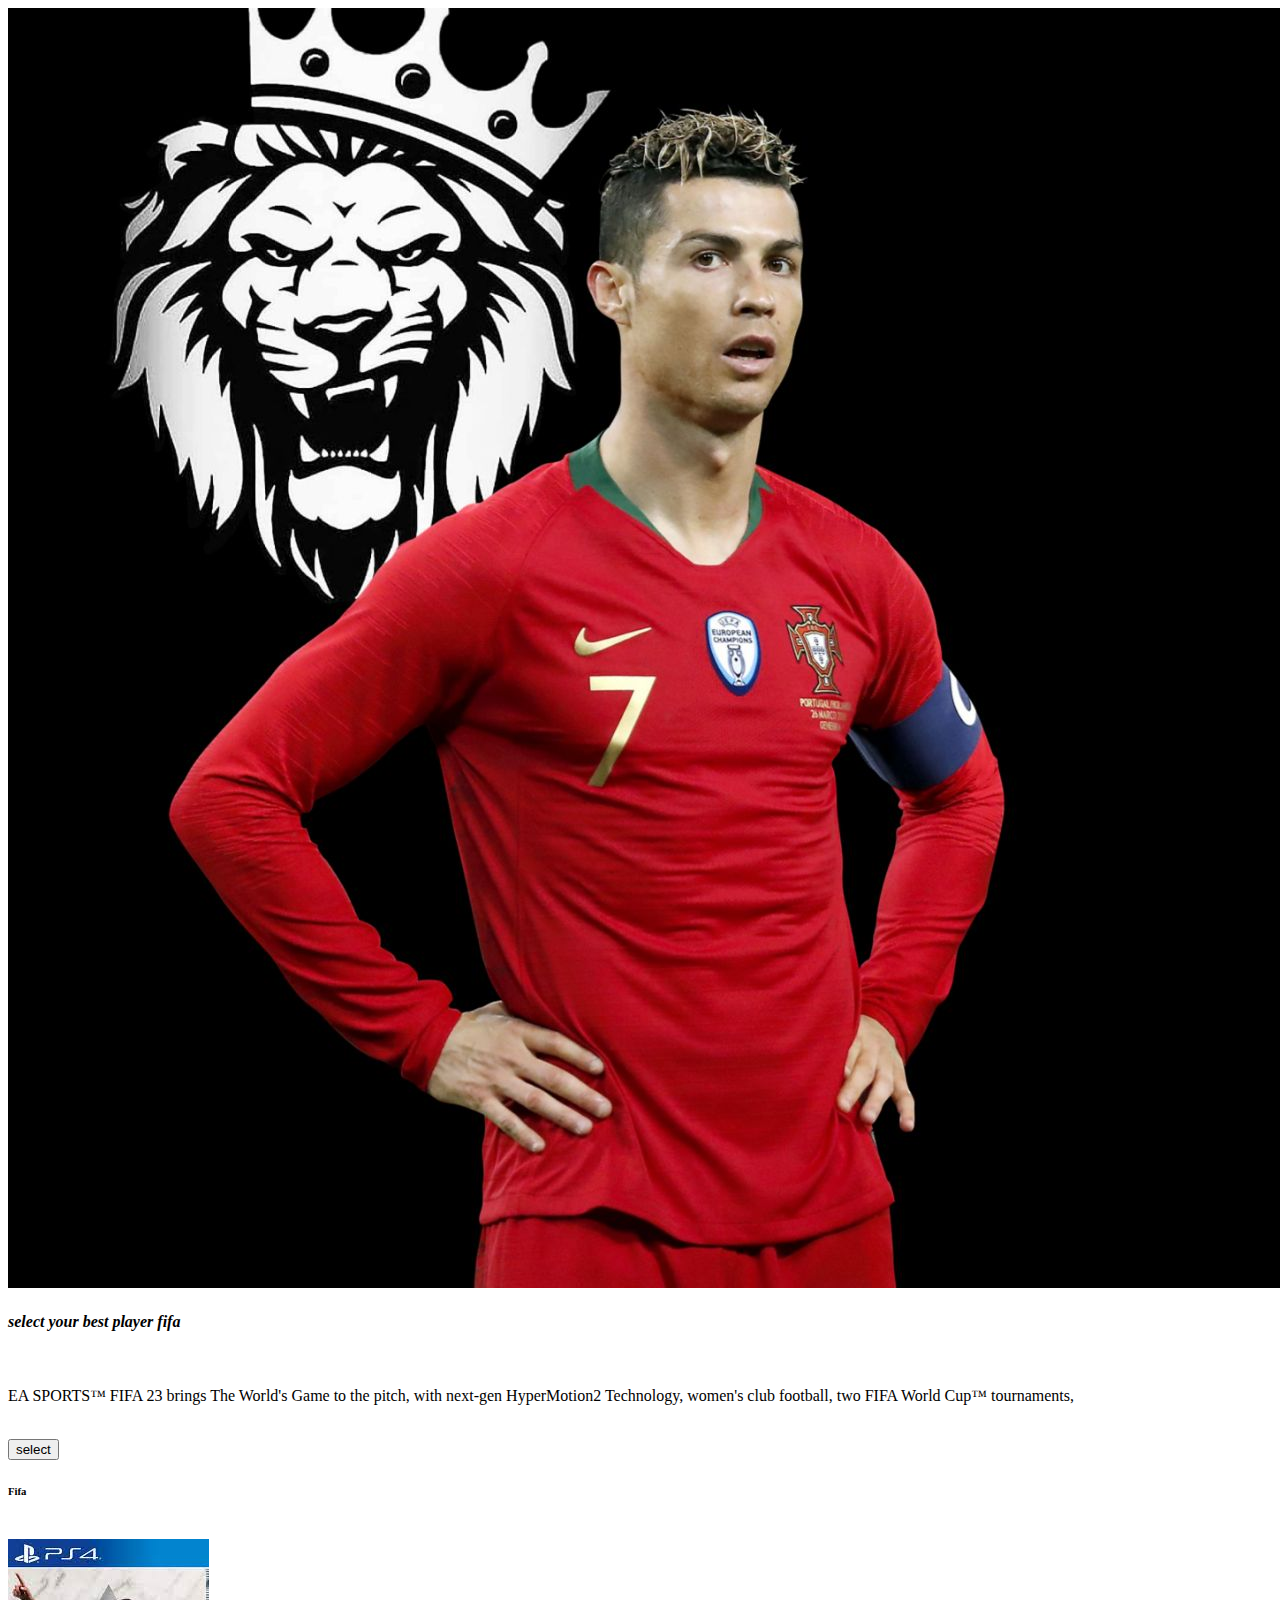
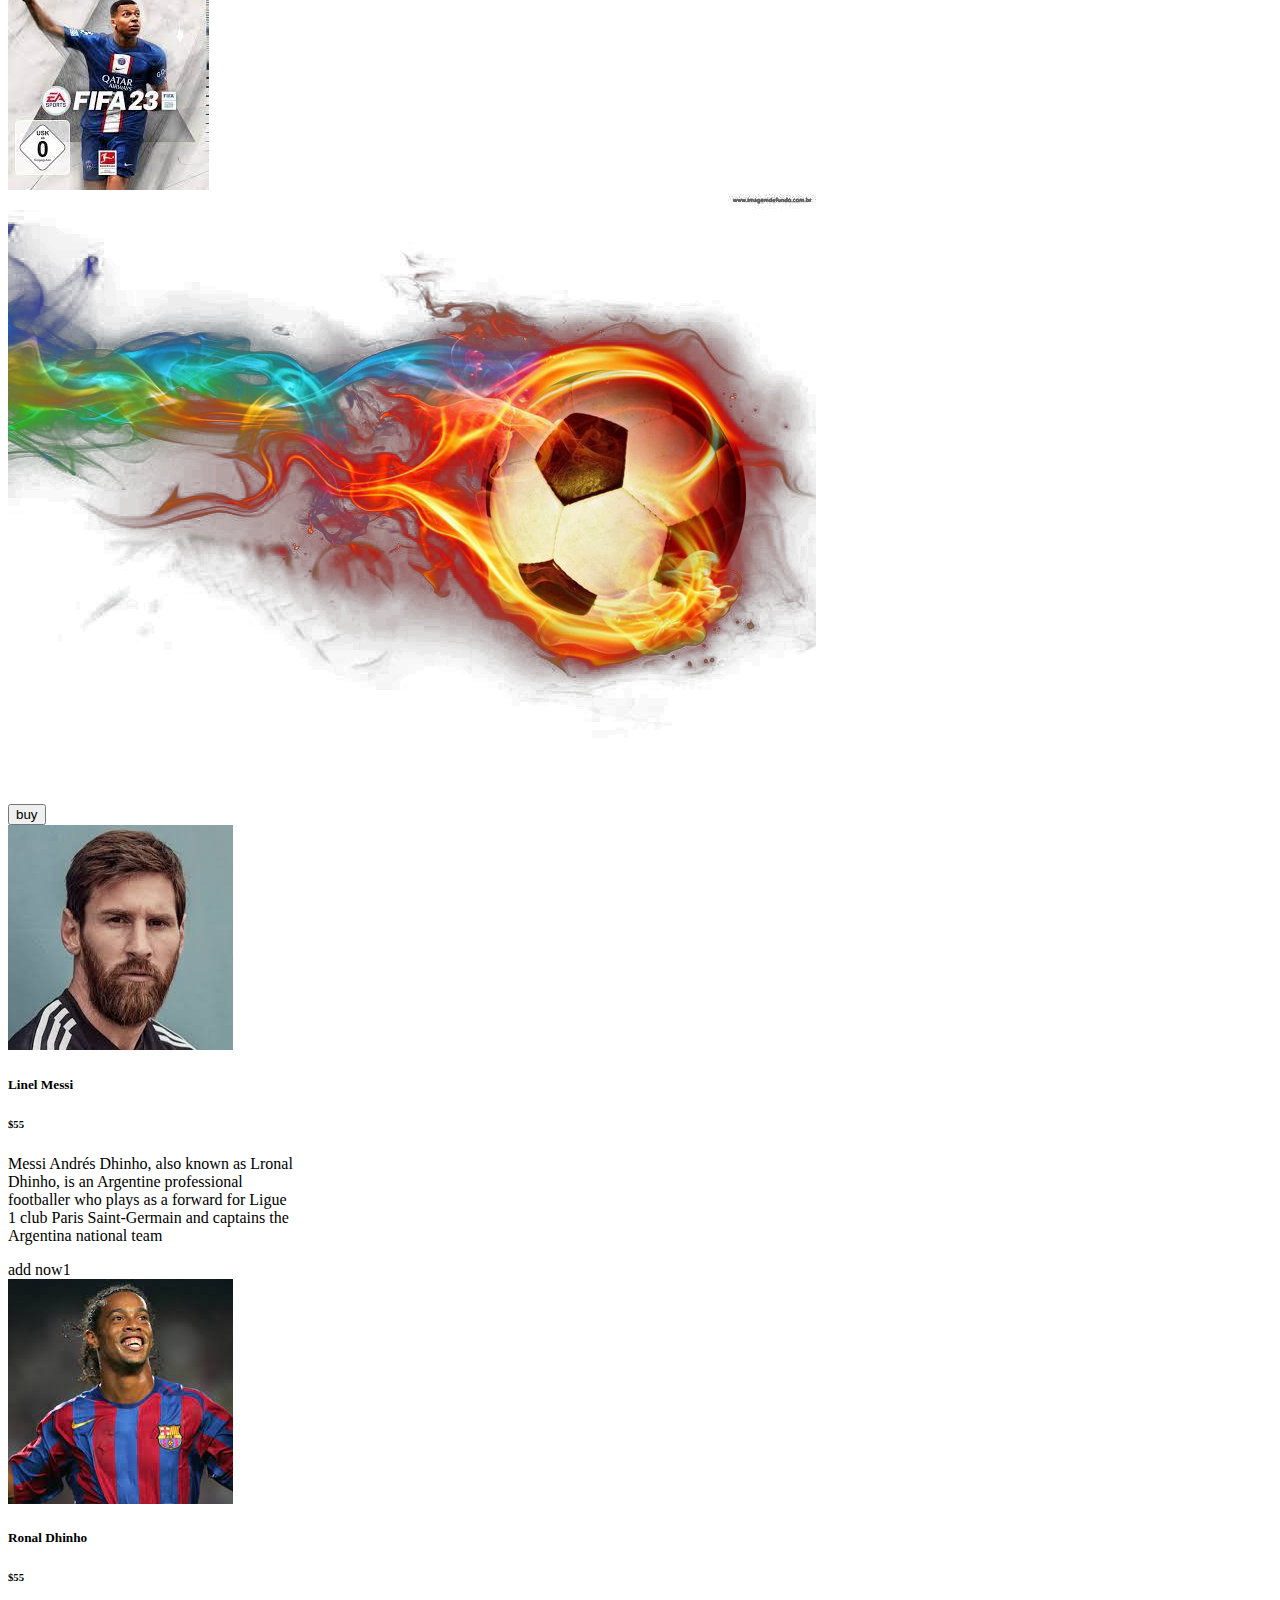
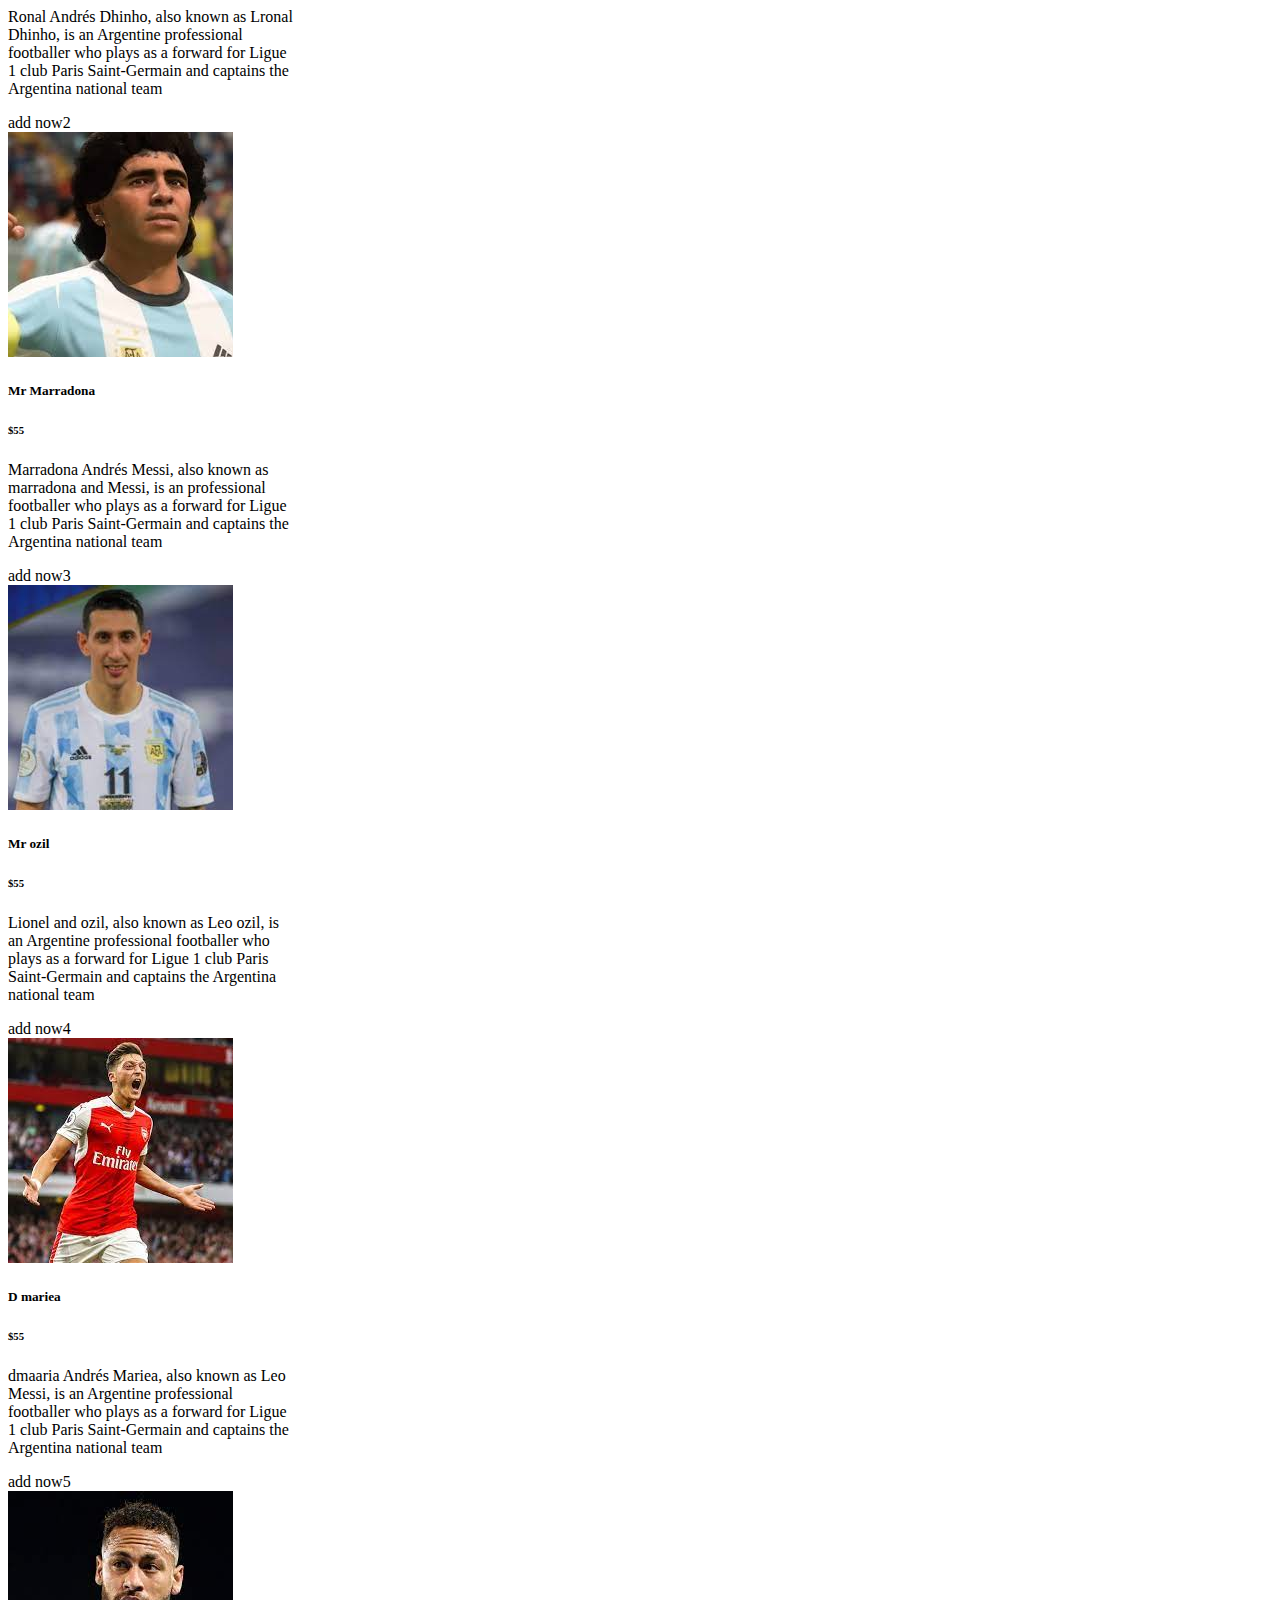
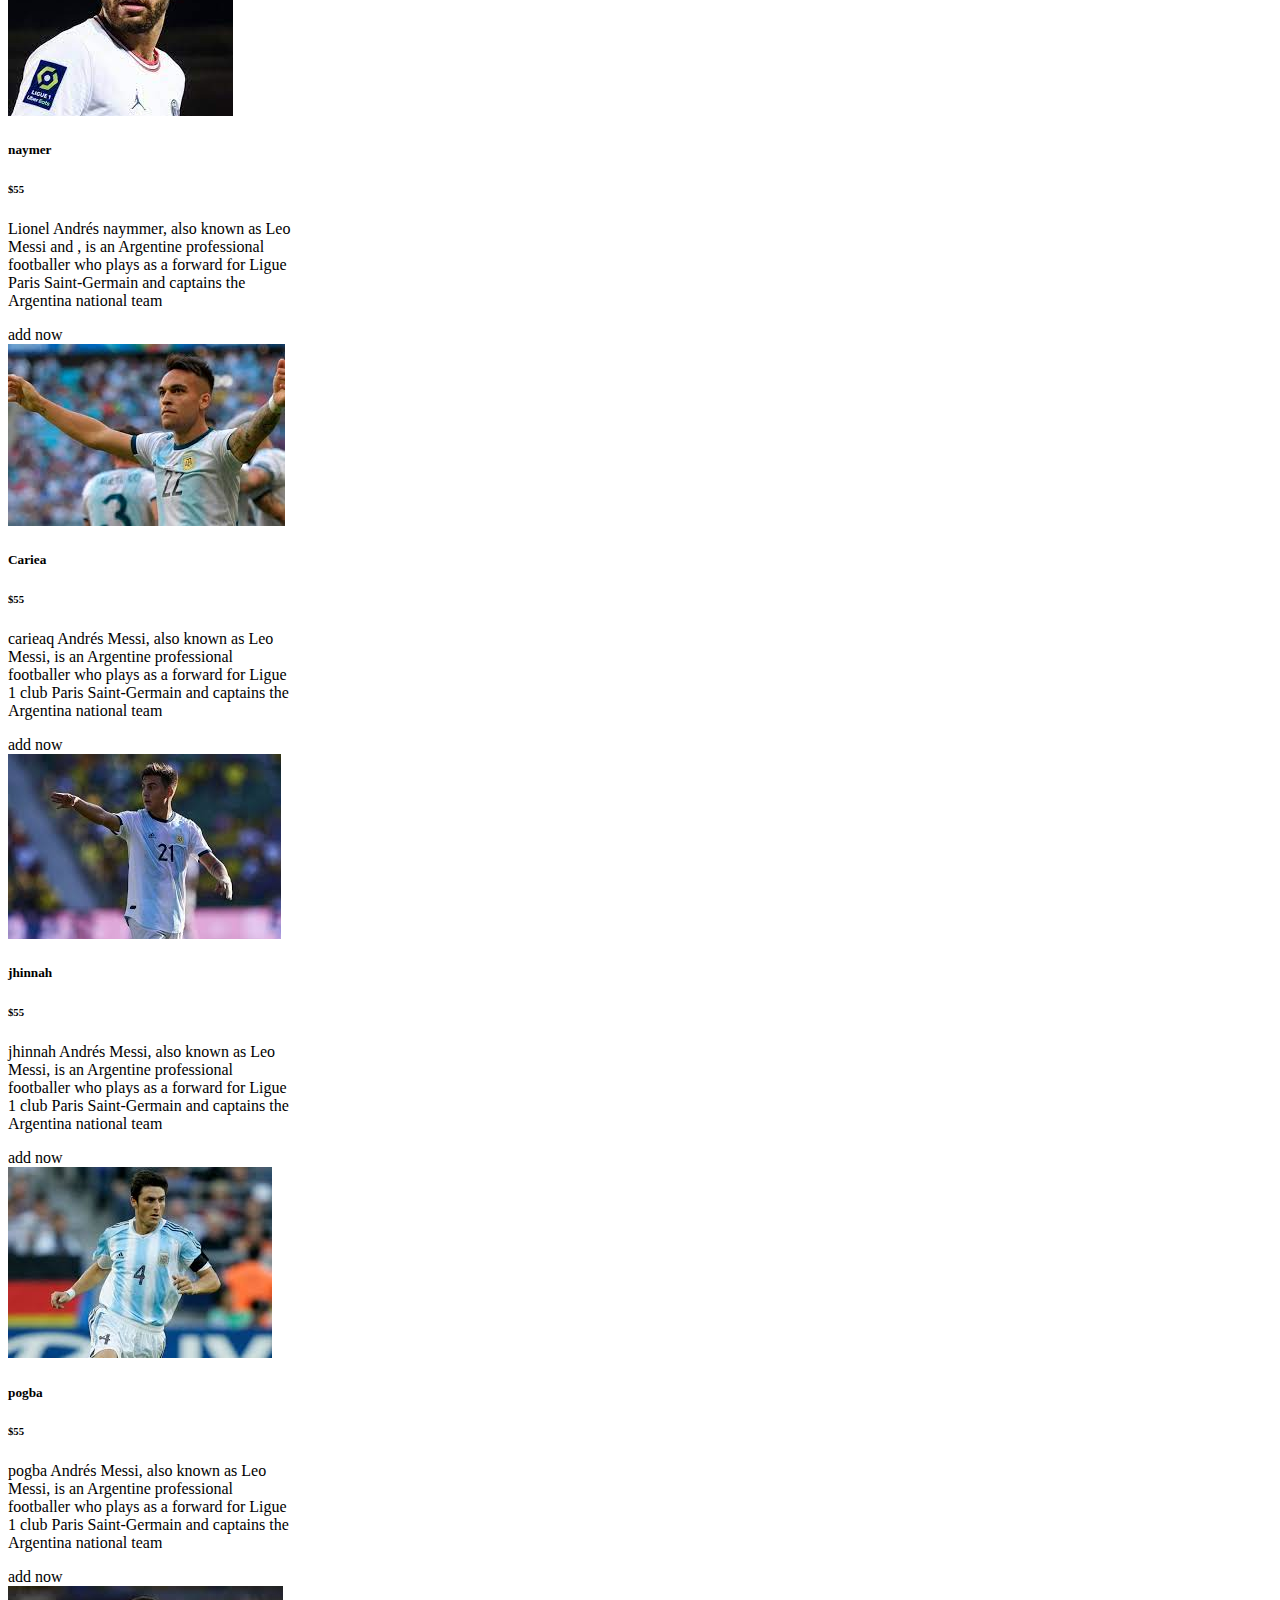
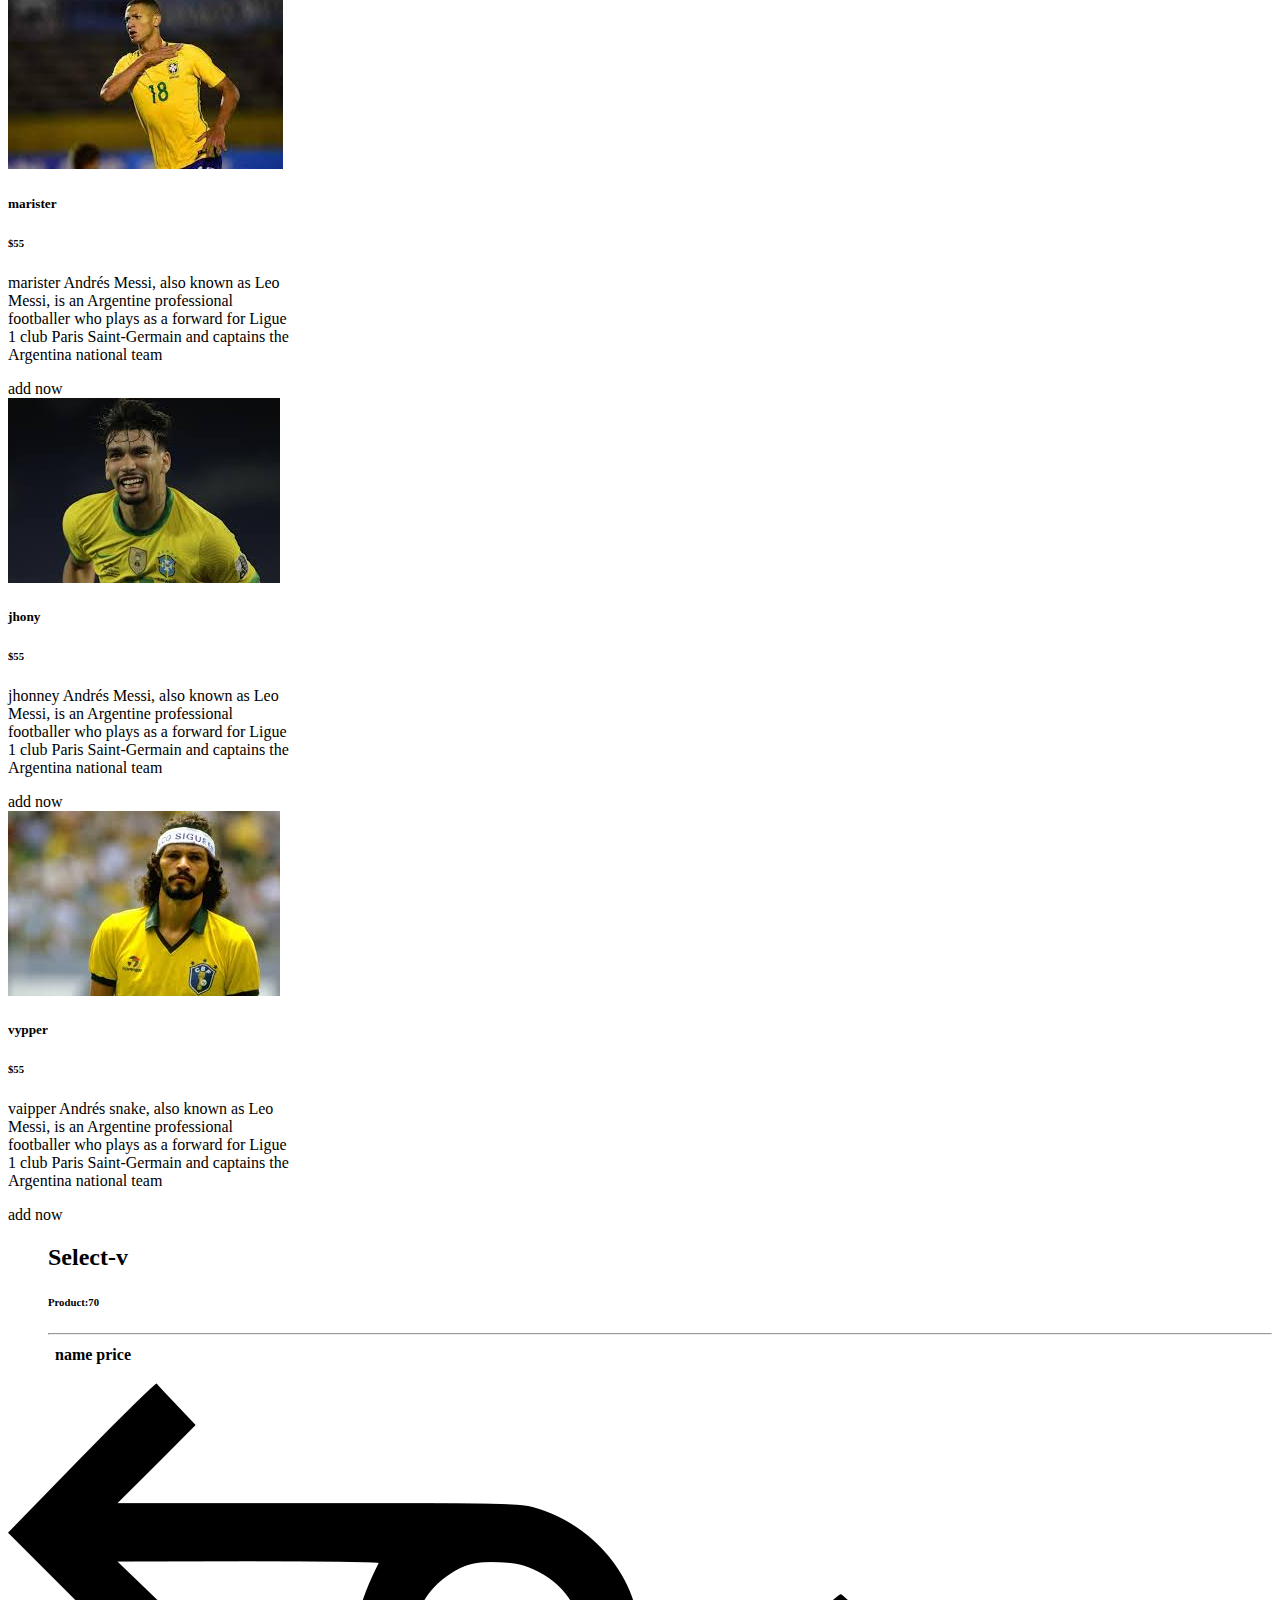
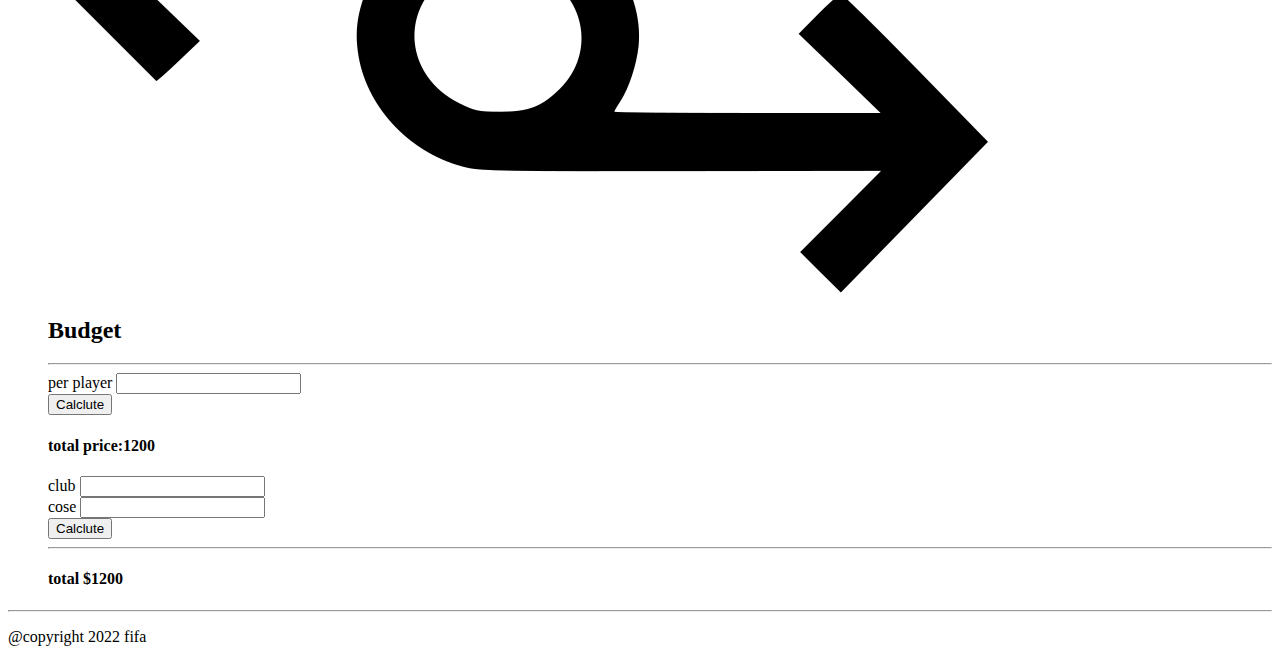
==== commit 777e78b4: "third" ====
--- a/index.html
+++ b/index.html
@@ -238,15 +238,22 @@
                             <h2 class="text-danger">Select-v</h2>
                             <h6>Product:<span class="text-warning" id="total-man">70</span></h6>
                             <hr>
-                            <li></li>
-
-                            <li></li>
-
-                            <li></li>
-
-                            <li></li>
-
-                            <li></li>
+                            <table>
+                                <thead>
+                                    <tr>
+                                        <th></th>
+                                        <th>name</th>
+                                        <th>price</th>
+                                    </tr>
+                                </thead>
+                                <tbody id="viwe-1">
+                                    <!-- <tr>
+                                        <th>1</th>
+                                        <td>Messi</td>
+                                        <td>400</td>
+                                    </tr> -->
+                                </tbody>
+                            </table>
                         </ol>
                         <!-- ol list end -->
 
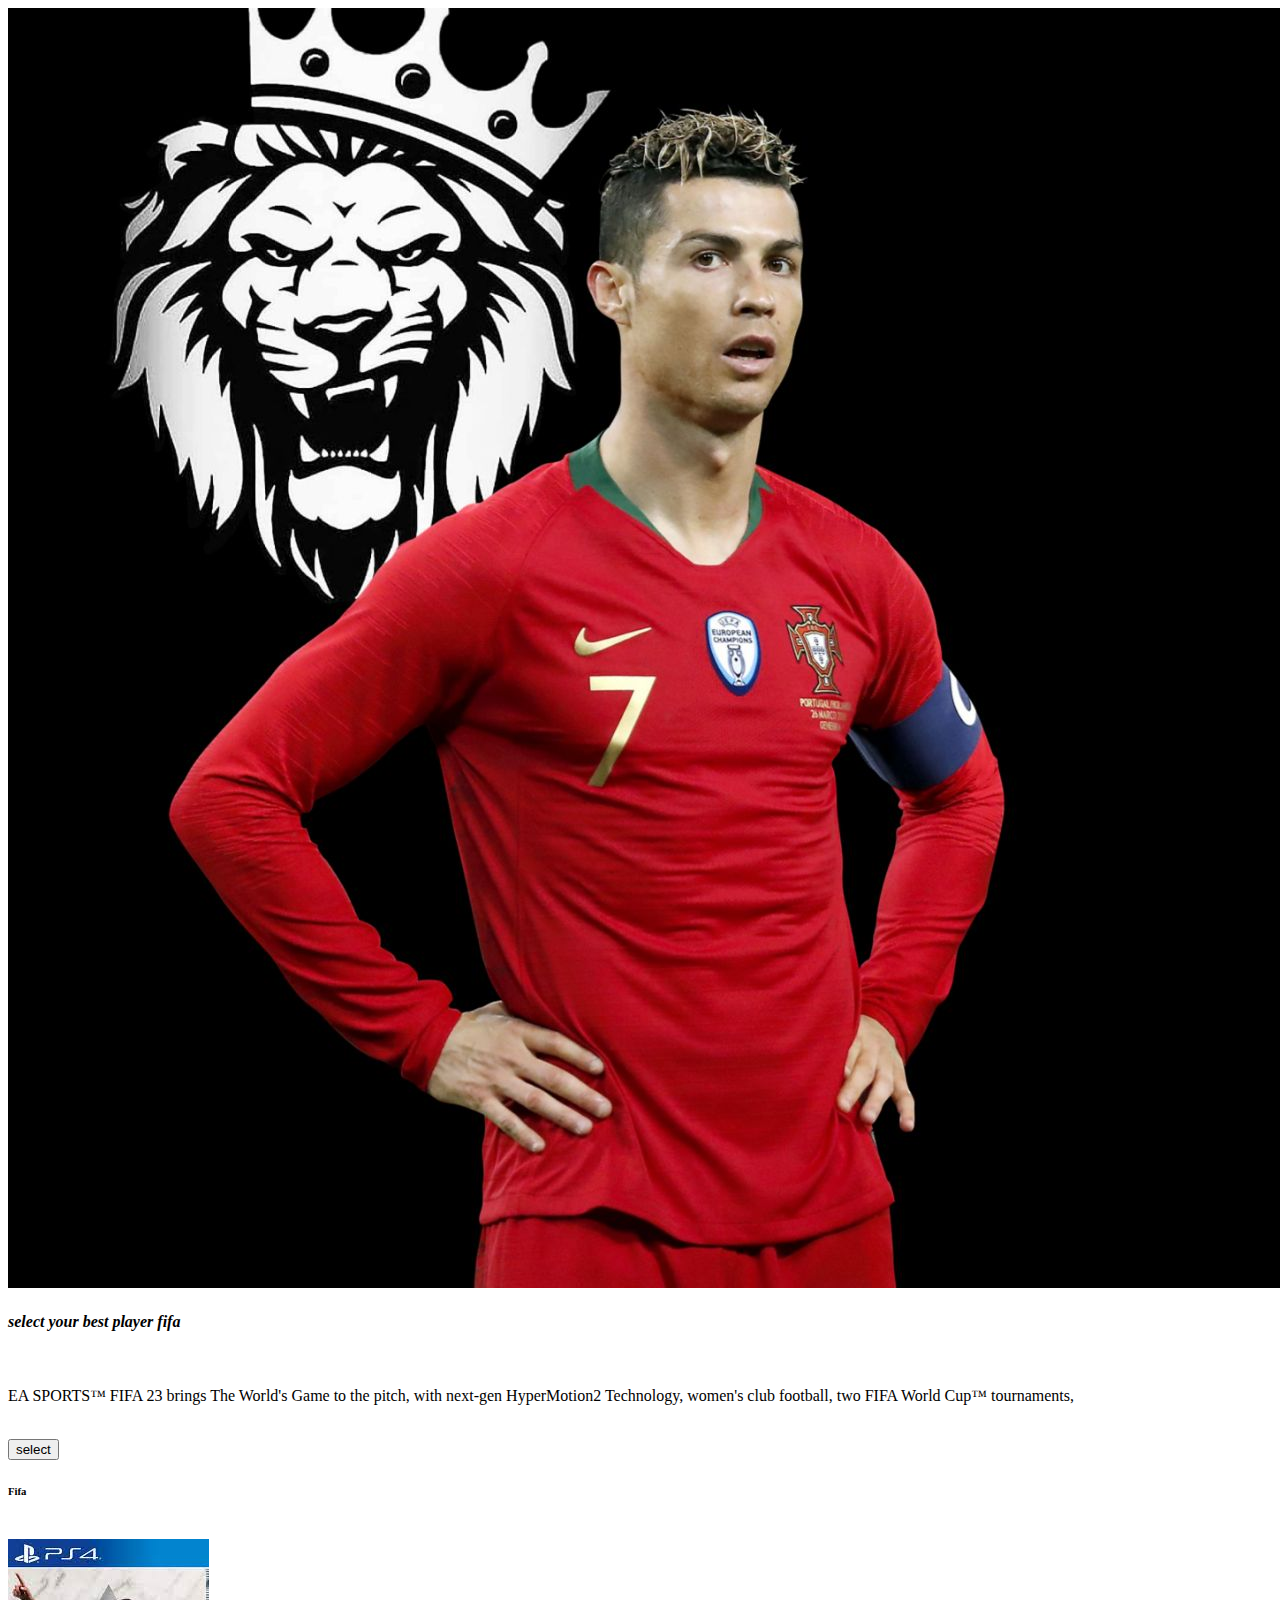
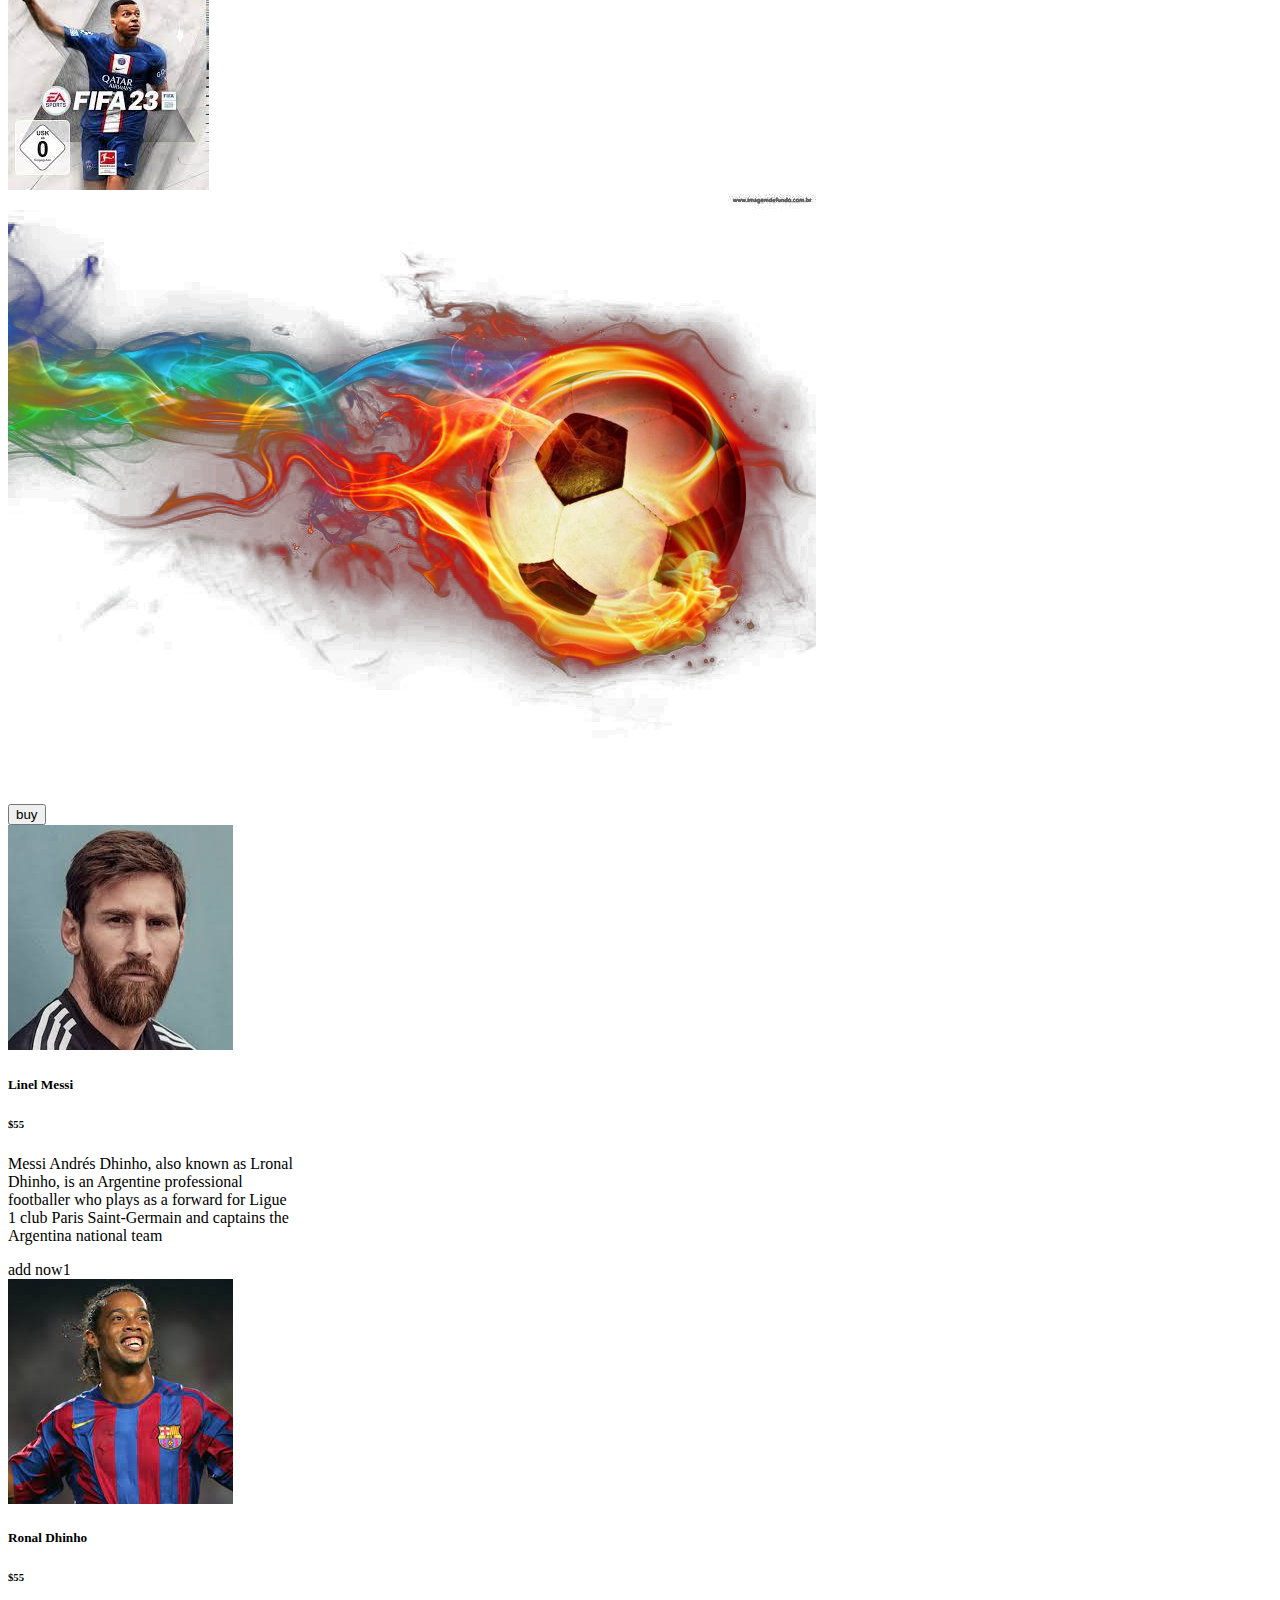
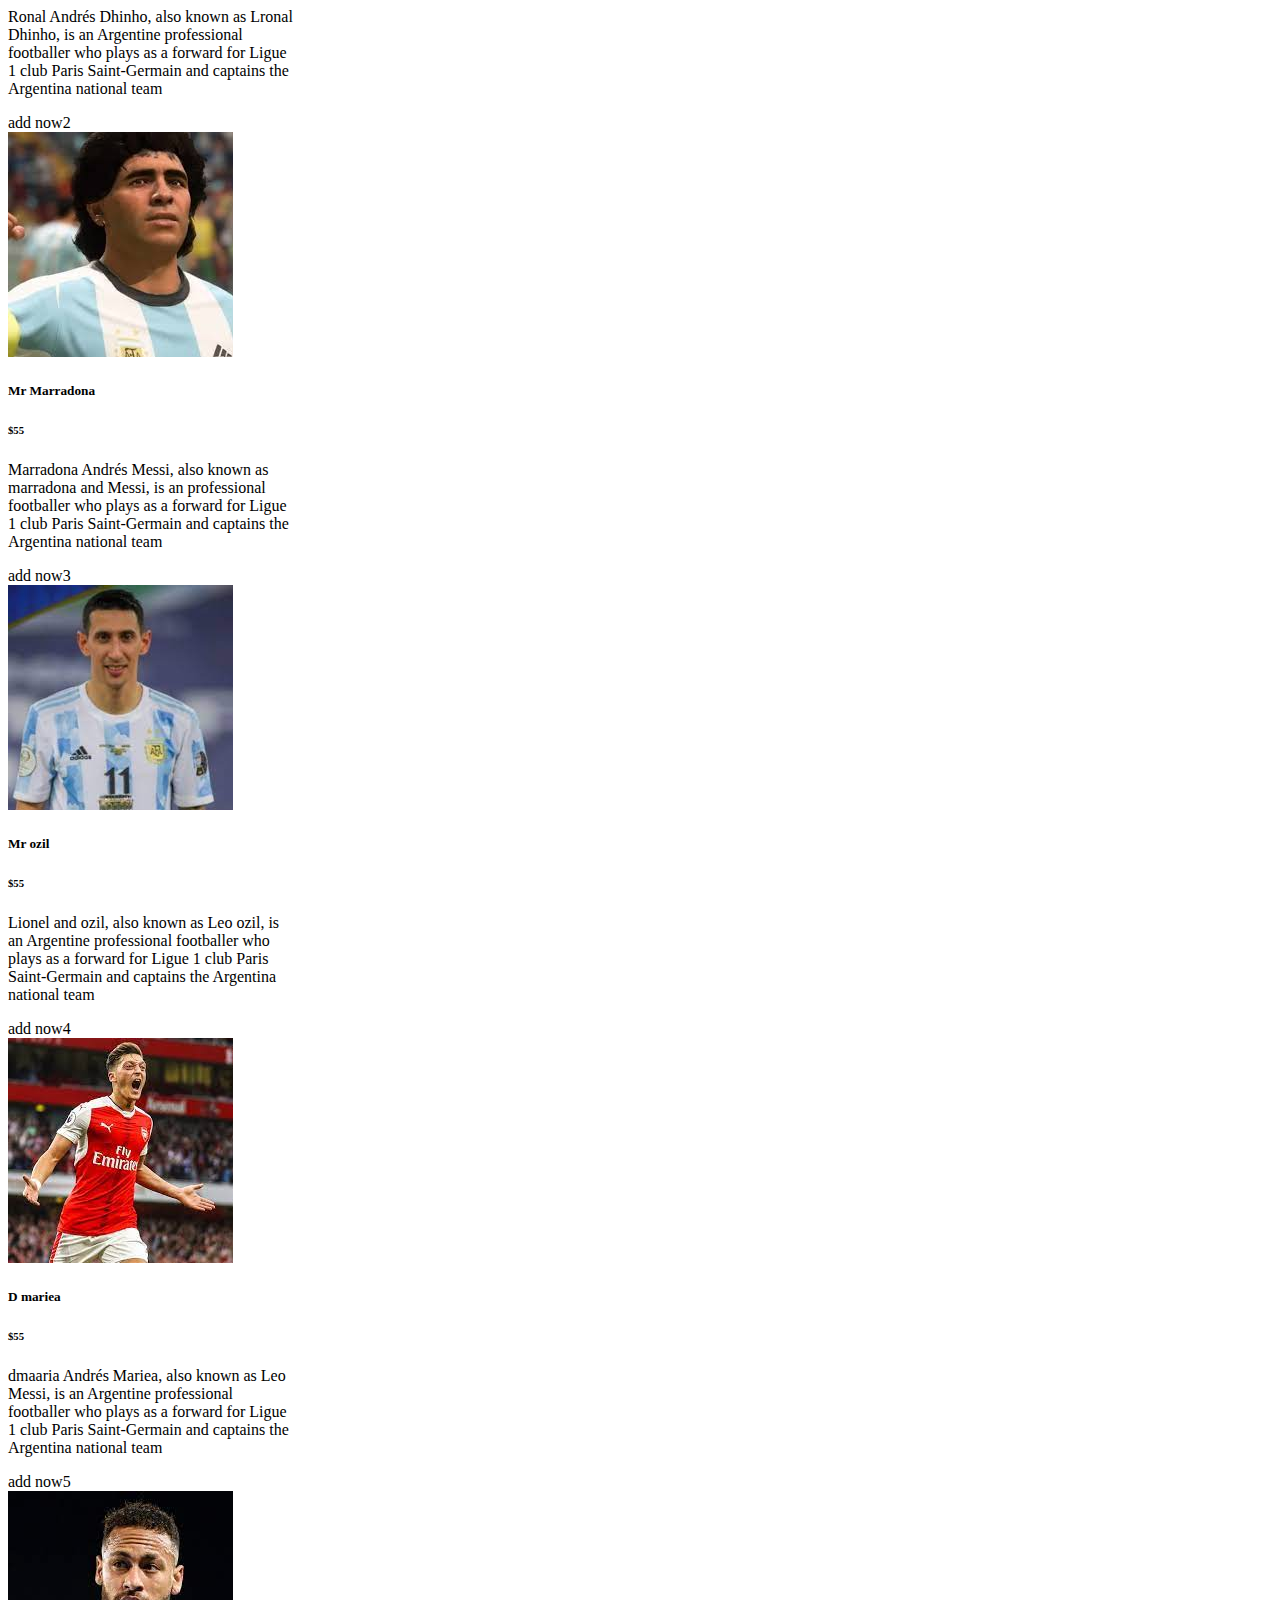
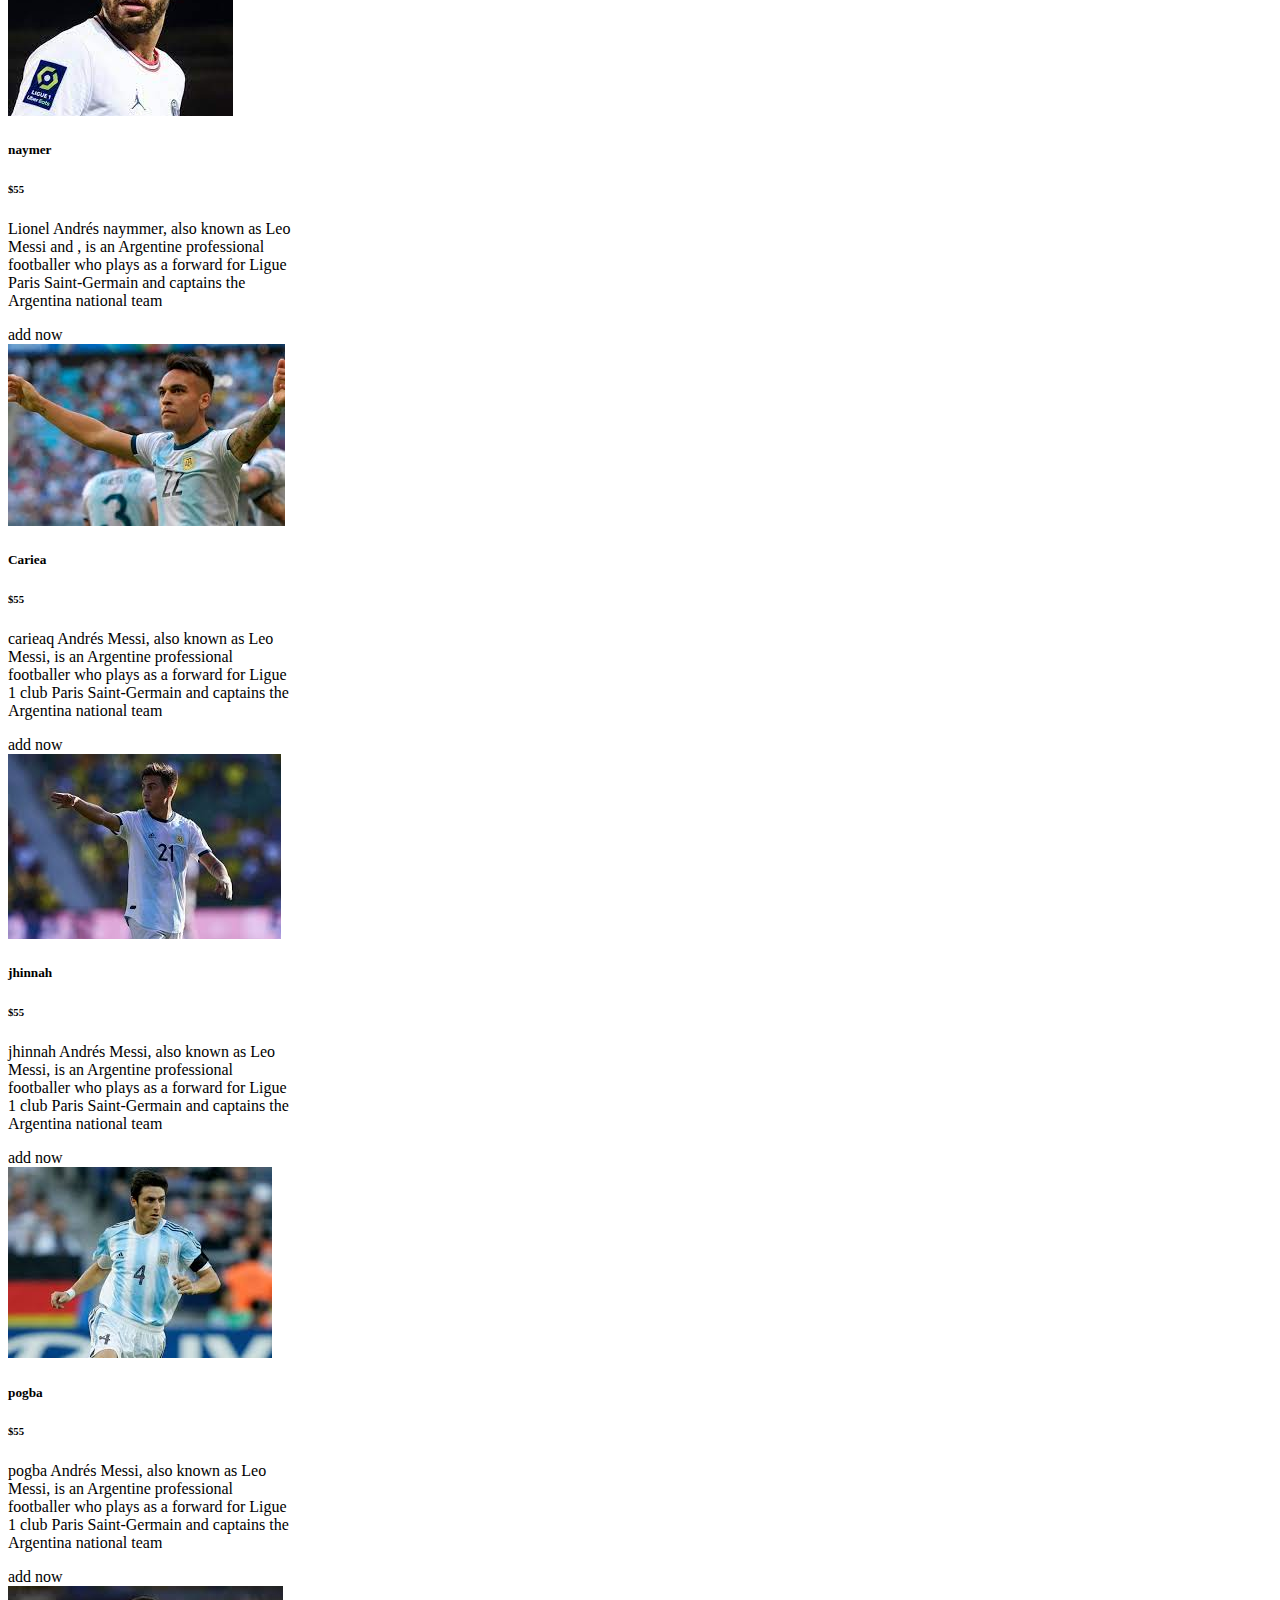
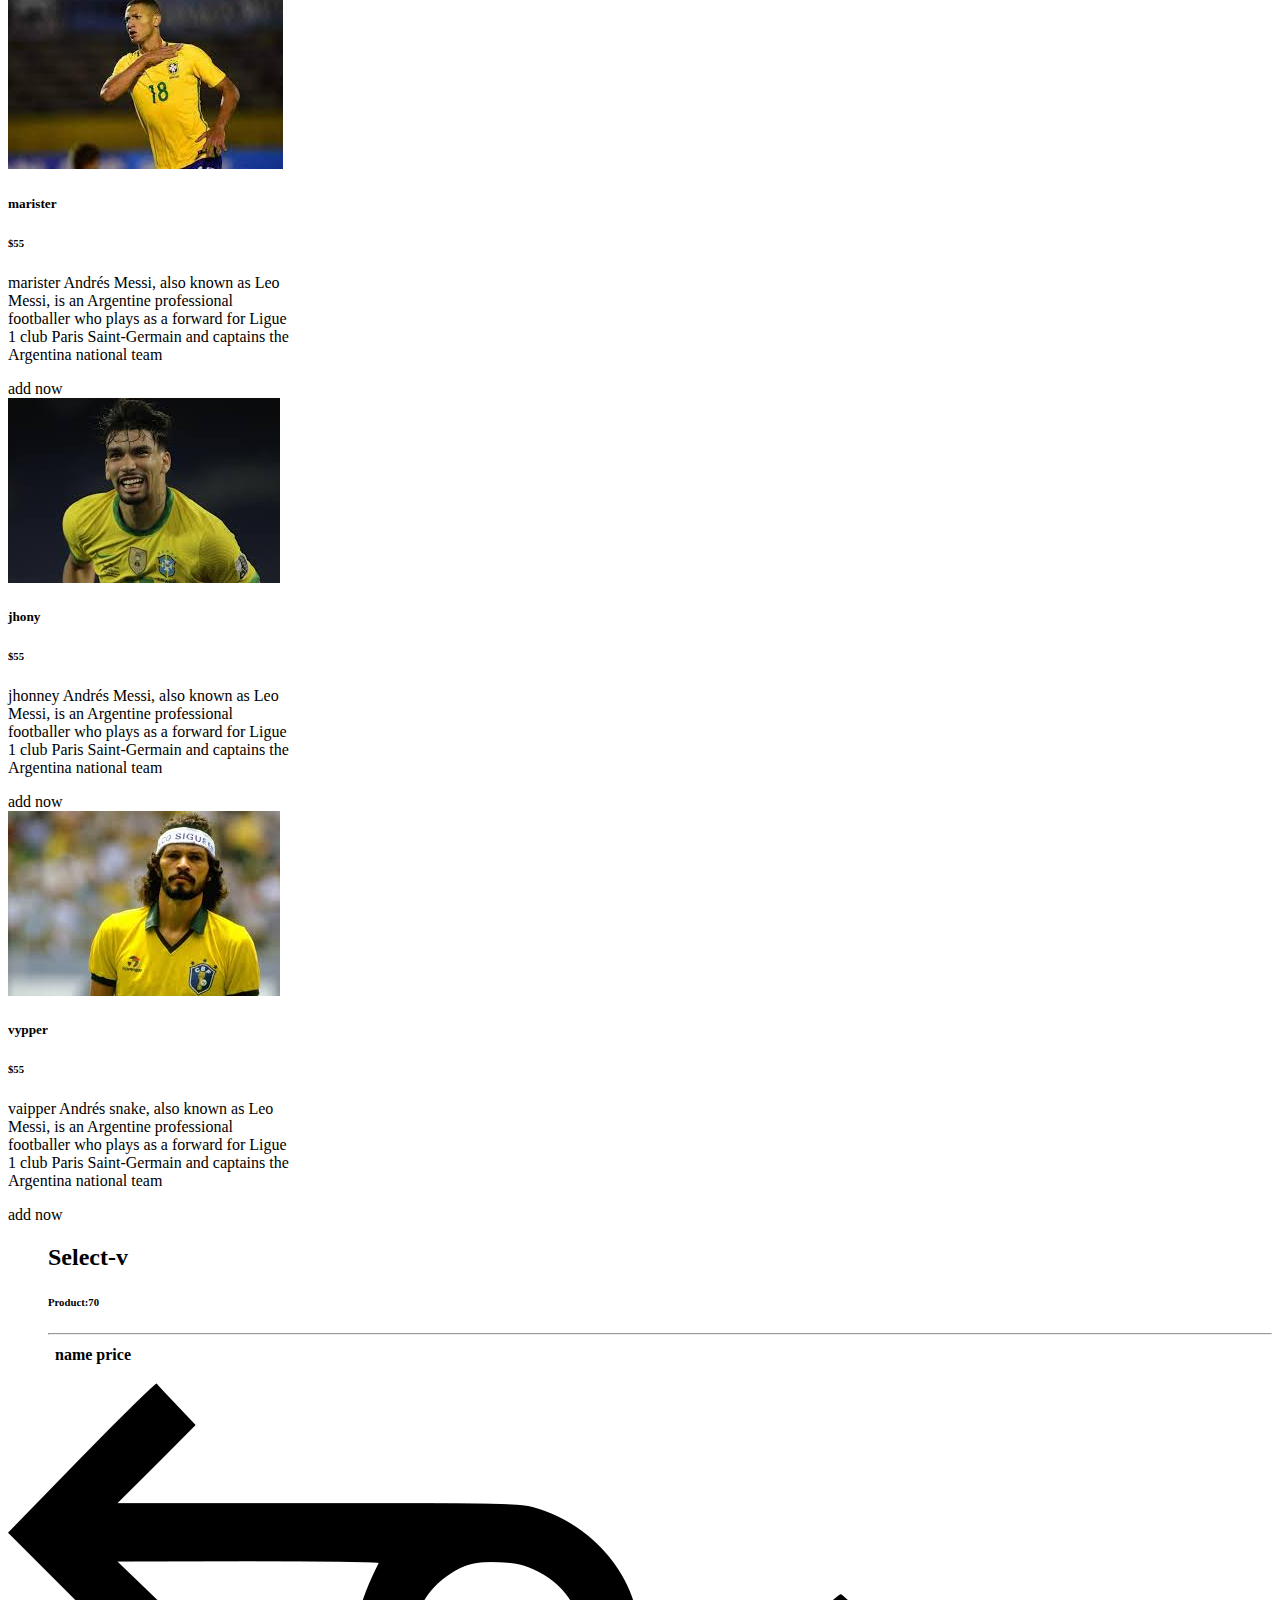
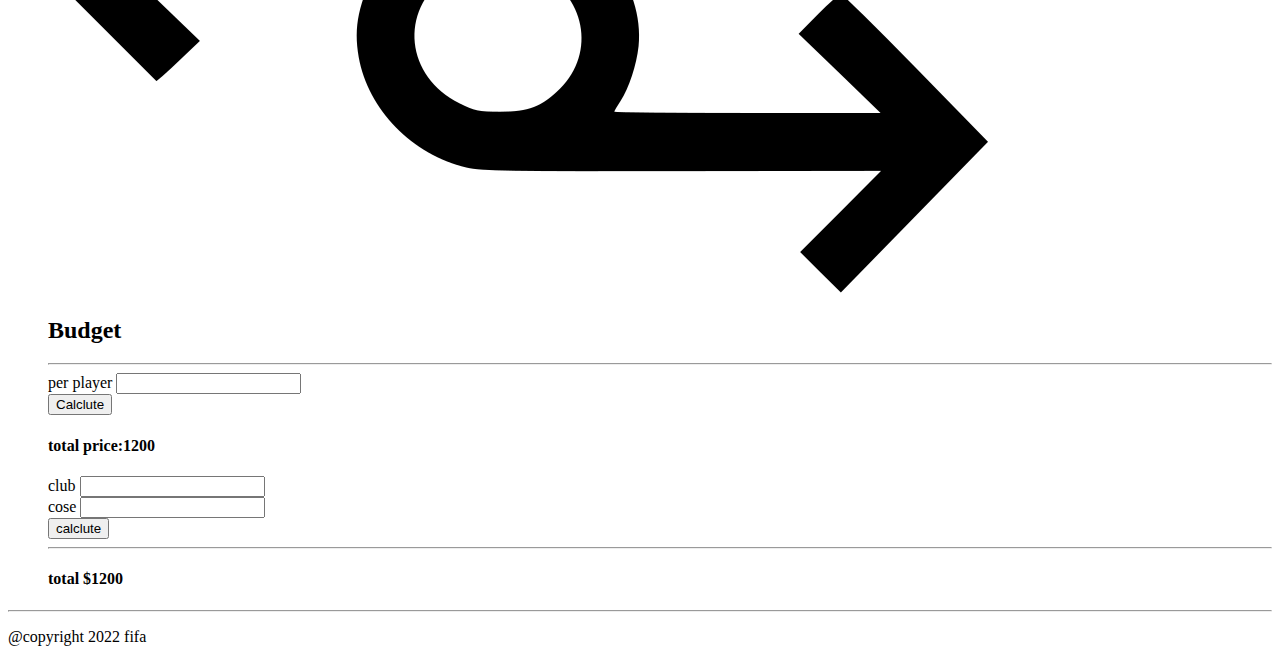
==== commit c7344958: "fourd attend" ====
--- a/index.html
+++ b/index.html
@@ -267,25 +267,27 @@
                             <hr>
                             <div class="input-group flex-nowrap">
                                 <span class="input-group-text" id="addon-wrapping">per player</span>
-                                <input type="number" class="form-control" placeholder=""
+                                <input id="main-vs" type="number" class="form-control" placeholder=""
                                     aria-describedby="addon-wrapping">
                             </div>
-                            <button class="bg-primary rounded text-light font-bold mt-2">Calclute</button>
-                            <h4 class="text-light">total price:<span>1200</span></h4>
+                            <button id="btn-calculate"
+                                class="bg-primary rounded text-light font-bold mt-2">Calclute</button>
+                            <h4 class="text-light">total price:<span id="going-5">1200</span></h4>
                             <div class="input-group flex-nowrap">
                                 <span class="input-group-text" id="addon-wrapping">club</span>
-                                <input type="number" class="form-control" placeholder=""
+                                <input id="manager-input" type="number" class="form-control" placeholder=""
                                     aria-describedby="addon-wrapping">
                             </div>
                             <div class="input-group flex-nowrap mt-2">
                                 <span class="input-group-text" id="addon-wrapping">cose
                                 </span>
-                                <input type="number" class="form-control" placeholder=""
+                                <input id="coach-input" type="number" class="form-control" placeholder=""
                                     aria-describedby="addon-wrapping">
                             </div>
-                            <button class="bg-primary rounded text-light font-bold mt-2">Calclute</button>
+                            <button id="calculattotal" class="bg-primary rounded text-light font-bold mt-2"
+                                onclick="myFunction()">calclute</button>
                             <hr>
-                            <h4>total $<span class="text-warning">1200</span> </h4>
+                            <h4>total $<span id="lolo" class="text-warning">1200</span></h4>
                         </ol>
                     </div>
                 </div>
